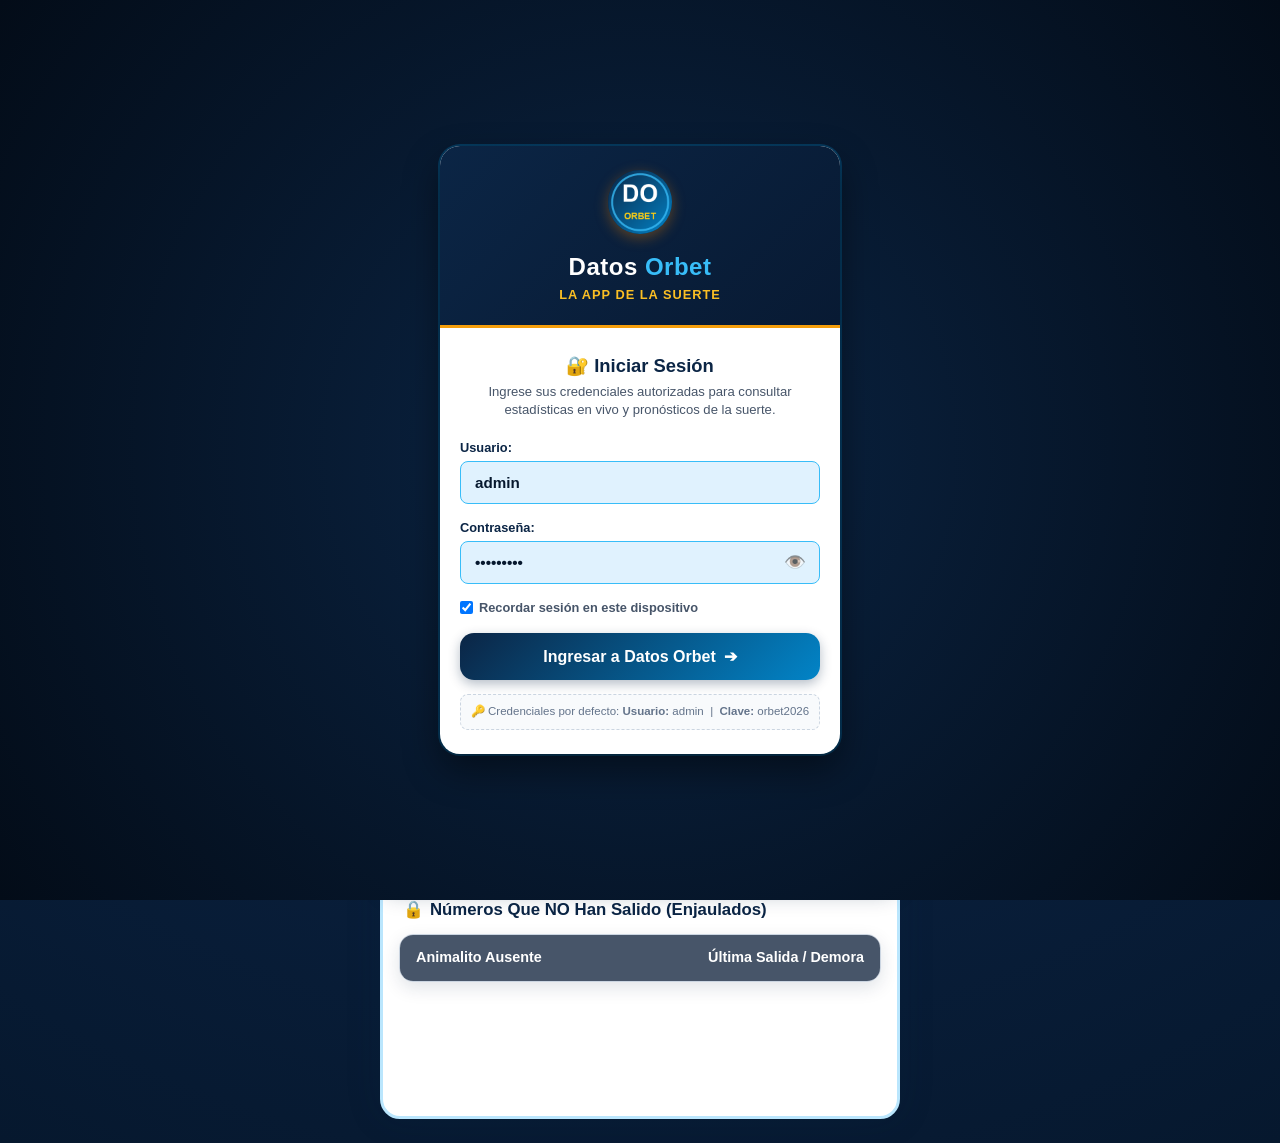
==== index.html @ 20fb506e "Add files via upload" ====
<!DOCTYPE html>
<html lang="es">
<head>
  <meta charset="UTF-8">
  <meta name="viewport" content="width=device-width, initial-scale=1.0, maximum-scale=1.0, user-scalable=no">
  <meta name="theme-color" content="#0B2545">
  <meta name="description" content="Datos Orbet - La app de la suerte. Resultados y estadísticas oficiales de las 14 loterías de animalitos, números calientes por salir y triángulos de la suerte.">
  <title>Datos Orbet - La App de la Suerte</title>
  
  <link rel="manifest" href="manifest.json">
  <link rel="icon" type="image/png" href="icons/favicon.png">
  <link rel="apple-touch-icon" href="icons/icon-192.png">
  
  <link rel="stylesheet" href="css/styles.css">
  <link rel="stylesheet" href="css/responsive.css">
</head>
<body>

  <!-- ==========================================================
       PANTALLA DE ACCESO Y CREDENCIALES (LOGIN GATE)
       ========================================================== -->
  <div id="auth-overlay" class="auth-overlay">
    <div class="auth-card">
      <div class="auth-header">
        <img src="icons/icon-192.png" alt="Datos Orbet" class="auth-logo">
        <h2>Datos <span>Orbet</span></h2>
        <span class="auth-slogan">La app de la suerte</span>
      </div>
      
      <div class="auth-body">
        <h3 class="auth-title">🔐 Iniciar Sesión</h3>
        <p class="auth-desc">Ingrese sus credenciales autorizadas para consultar estadísticas en vivo y pronósticos de la suerte.</p>
        
        <form id="auth-form" onsubmit="handleAuthSubmit(event)">
          <div class="auth-field">
            <label for="auth-username">Usuario:</label>
            <input type="text" id="auth-username" class="auth-input" placeholder="Usuario" value="admin" required autocomplete="username" autocapitalize="none" autocorrect="off" spellcheck="false">
          </div>
          
          <div class="auth-field">
            <label for="auth-password">Contraseña:</label>
            <div class="password-input-wrapper">
              <input type="password" id="auth-password" class="auth-input" placeholder="Contraseña" value="orbet2026" required autocomplete="current-password" autocapitalize="none" autocorrect="off" spellcheck="false">
              <button type="button" id="toggle-pass-btn" class="toggle-pass-btn" onclick="AuthManager.togglePasswordVisibility()" title="Mostrar u ocultar contraseña">👁️</button>
            </div>
          </div>
          
          <div class="auth-options">
            <label class="remember-label">
              <input type="checkbox" id="auth-remember" checked> Recordar sesión en este dispositivo
            </label>
          </div>
          
          <div id="auth-error-msg" class="auth-error-msg" style="display: none;"></div>
          
          <button type="submit" id="auth-submit-btn" class="auth-submit-btn" onclick="handleAuthSubmit(event)">
            <span>Ingresar a Datos Orbet</span> ➔
          </button>
          
          <div class="auth-hint">
            <span>🔑 Credenciales por defecto:</span>
            <strong>Usuario:</strong> admin &nbsp;|&nbsp; <strong>Clave:</strong> orbet2026
          </div>
        </form>
      </div>
    </div>
  </div>

  <div class="app-container">
    
    <!-- CABECERA PRINCIPAL (AZUL REY CON AZUL CLARO) -->
    <header class="app-header">
      <div class="header-top">
        <div class="brand-wrapper">
          <img src="icons/icon-192.png" alt="Datos Orbet" class="brand-logo">
          <div class="brand-text">
            <h1>Datos <span>Orbet</span></h1>
            <span class="brand-slogan">La app de la suerte</span>
          </div>
        </div>

        <div class="header-actions">
          <!-- Selector de tamaño de letra para personas mayores -->
          <div class="font-size-ctrl" title="Ajustar tamaño de letra">
            <button class="font-btn active" id="btn-font-normal" onclick="setAppFontSize('normal')">A</button>
            <button class="font-btn" id="btn-font-large" onclick="setAppFontSize('large')">A+</button>
            <button class="font-btn" id="btn-font-xlarge" onclick="setAppFontSize('xlarge')">A++</button>
          </div>
          
          <button class="icon-btn-header" onclick="openSettingsModal()" title="Configuración de pagos y datos">
            ⚙️
          </button>
          <button class="icon-btn-header" onclick="AuthManager.logout()" title="Cerrar Sesión">
            🚪
          </button>
        </div>
      </div>

      <!-- Barra de Estado en Vivo -->
      <div class="live-bar">
        <div class="live-indicator">
          <span class="pulse-dot"></span>
          <span id="live-status-text">14 Loterías de Animalitos Activas</span>
        </div>
        <button class="sync-now-btn" id="btn-live-sync" onclick="handleLiveSync()">
          🔄 Actualizar
        </button>
      </div>
    </header>

    <!-- CONTENIDO PRINCIPAL DINÁMICO -->
    <main class="main-content">
      
      <!-- Indicador visual de Pull-to-Refresh para móviles -->
      <div id="pull-refresh-indicator" class="pull-refresh-indicator">
        <div class="pull-refresh-content">
          <span class="pull-spinner">🔄</span>
          <span class="pull-text">Desliza hacia abajo para actualizar en vivo</span>
        </div>
      </div>
      
      <!-- ==========================================================
           VISTA 1: RESULTADOS Y ESTADÍSTICAS POR LOTERÍA
           ========================================================== -->
      <section id="view-lotteries" class="view-section active">
        
        <!-- Tarjeta Selector Desplegable de Lotería -->
        <div class="lottery-selector-card">
          <label for="lottery-select">Lotería en Análisis:</label>
          <div class="select-wrapper">
            <select id="lottery-select" class="custom-select" onchange="onLotteryChange(event)">
              <!-- Se puebla con las 14 loterías de LOTERIAS_CONFIG -->
            </select>
            <span class="select-arrow">▼</span>
          </div>
          <div class="lottery-badge-info" id="lottery-info-line">
            <span id="lottery-country-desc">🐾 Guácharo Activo</span>
            <span id="lottery-schedule-count">9 Sorteos Diarios</span>
          </div>
        </div>

        <!-- Indicador de Carga (Loading Spinner) de Estadísticas -->
        <div id="stats-loading-box" class="stats-loading-box" style="display: none;">
          <div class="spinner-ring"></div>
          <p class="loading-text">Sincronizando en tiempo real con <strong id="loading-lottery-name">la web oficial</strong>...</p>
        </div>

        <!-- Mensaje de Error si falla la petición -->
        <div id="stats-error-box" class="stats-error-box" style="display: none;">
          <span class="error-icon">⚠️</span>
          <p class="error-text">No se pudieron sincronizar las estadísticas en tiempo real desde la web oficial. Intenta de nuevo.</p>
          <button class="retry-btn" onclick="retryFetchCurrentLottery()">🔄 Reintentar</button>
        </div>

        <!-- Contenido Dinámico de Estadísticas (se oculta durante la carga) -->
        <div id="lottery-stats-content">
          
          <!-- Botón Destacado: Números Calientes (Por Salir / Enjaulados) -->
          <button class="hot-numbers-banner-btn" onclick="goToHotNumbersView()">
            <div class="hot-btn-content">
              <span class="hot-flame-icon">🔥</span>
              <div class="hot-btn-text">
                <span class="title">NÚMEROS CALIENTES / ENJAULADOS</span>
                <span class="subtitle">Animalitos atrasados que no han salido o salen muy poco</span>
              </div>
            </div>
            <span style="font-size: 1.3rem;">➔</span>
          </button>

          <!-- Filtros Temporales (Día, 2 Días, Semana, Mes, Año, Personalizado) -->
          <div class="time-filter-section">
            <div class="filter-title">
              <span>📅</span> Período de Consulta:
            </div>
            <div class="pill-group">
              <button class="filter-pill active" data-period="1_day" onclick="setTimeFilter('1_day', this)">Hoy (1 Día)</button>
              <button class="filter-pill" data-period="2_days" onclick="setTimeFilter('2_days', this)">2 Días</button>
              <button class="filter-pill" data-period="week" onclick="setTimeFilter('week', this)">Esta Semana</button>
              <button class="filter-pill" data-period="month" onclick="setTimeFilter('month', this)">Este Mes</button>
              <button class="filter-pill" data-period="year" onclick="setTimeFilter('year', this)">Este Año</button>
              <button class="filter-pill" data-period="custom_days" onclick="setTimeFilter('custom_days', this)">Días Personalizados</button>
              <button class="filter-pill" data-period="custom_range" onclick="setTimeFilter('custom_range', this)">Por Rango</button>
            </div>

            <!-- Caja de Días Personalizados -->
            <div id="custom-days-box" class="custom-range-box">
              <label style="font-size: 0.85rem; font-weight: 700; color: var(--color-azul-rey);">Cantidad de días a consultar:</label>
              <div style="display: flex; gap: 8px; margin-top: 6px;">
                <input type="number" id="input-custom-days" class="date-input" value="3" min="1" max="180" style="width: 100px;">
                <button class="apply-range-btn" onclick="applyCustomDays()" style="margin-top: 0; flex: 1;">Consultar Días</button>
              </div>
            </div>

            <!-- Caja de Rango de Fechas Personalizado -->
            <div id="custom-range-box" class="custom-range-box">
              <div class="range-inputs">
                <div class="range-field">
                  <label for="date-start">Fecha Desde:</label>
                  <input type="date" id="date-start" class="date-input">
                </div>
                <div class="range-field">
                  <label for="date-end">Fecha Hasta:</label>
                  <input type="date" id="date-end" class="date-input">
                </div>
                <button class="apply-range-btn" onclick="applyCustomDateRange()">Aplicar Rango</button>
              </div>
            </div>
          </div>

          <!-- Resumen de Métricas (KPIs de la Lotería) -->
          <div class="kpi-grid">
            <div class="kpi-card kpi-drawn">
              <span class="kpi-label">Han Salido</span>
              <div class="kpi-value" id="kpi-drawn-count">0</div>
              <div class="kpi-sub" id="kpi-drawn-sub">Animalitos distintos</div>
            </div>
            <div class="kpi-card kpi-repeated">
              <span class="kpi-label">Se Repiten</span>
              <div class="kpi-value" id="kpi-repeated-count">0</div>
              <div class="kpi-sub">Salieron 2+ veces</div>
            </div>
            <div class="kpi-card kpi-not-drawn">
              <span class="kpi-label">NO Han Salido</span>
              <div class="kpi-value" id="kpi-not-drawn-count">0</div>
              <div class="kpi-sub">Ausentes / Enjaulados</div>
            </div>
            <div class="kpi-card kpi-hot">
              <span class="kpi-label">Calientes (Por Salir)</span>
              <div class="kpi-value" id="kpi-hot-count">20</div>
              <div class="kpi-sub">Con alta demora</div>
            </div>
          </div>

          <!-- Lista de Sorteos Registrados en el Período -->
          <div class="section-heading">
            <h2><span>🎯</span> Sorteos en el Período (<span id="total-draws-label">0</span>)</h2>
          </div>
          <div class="draws-list-grid" id="draws-container"></div>

          <!-- Tabla de Frecuencias y Salidas -->
          <div class="section-heading">
            <h2><span>📋</span> Números que Han Salido</h2>
          </div>
          <div class="stats-table-box">
            <div class="stats-table-header">
              <span>Número / Animal</span>
              <span>Aciertos en Período</span>
            </div>
            <div id="stats-drawn-container"></div>
          </div>

          <!-- Tabla de Números Que NO Han Salido (Ausentes) -->
          <div class="section-heading">
            <h2><span>🔒</span> Números Que NO Han Salido (Enjaulados)</h2>
          </div>
          <div class="stats-table-box">
            <div class="stats-table-header" style="background-color: #475569;">
              <span>Animalito Ausente</span>
              <span>Última Salida / Demora</span>
            </div>
            <div id="stats-not-drawn-container"></div>
          </div>

        </div>

      </section>

      <!-- ==========================================================
           VISTA 2: NÚMEROS CALIENTES / ENJAULADOS
           ========================================================== -->
      <section id="view-hot-numbers" class="view-section">
        
        <div class="payments-header-card" style="border-left-color: #ef4444; background: linear-gradient(135deg, #1e293b 0%, #0f172a 100%);">
          <h2 style="color: #f87171; display: flex; align-items: center; gap: 8px;">
            <span>🔥</span> Lotería en Análisis: Números Calientes
          </h2>
          <p style="font-size: 0.85rem; color: #cbd5e1; margin-top: 4px;">
            Identifica los animalitos que <strong>no han salido o salen muy poco</strong> (animalitos enjaulados), ordenados estrictamente por mayor tiempo de retraso.
          </p>
        </div>

        <div class="lottery-selector-card" style="margin-bottom: 14px;">
          <label for="hot-lottery-select">Seleccionar Lotería en Análisis:</label>
          <div class="select-wrapper">
            <select id="hot-lottery-select" class="custom-select" onchange="onHotLotteryChange(event)">
              <!-- Opciones de 14 loterías -->
            </select>
            <span class="select-arrow">▼</span>
          </div>
        </div>

        <!-- Indicador de Carga para Números Calientes -->
        <div id="hot-loading-box" class="stats-loading-box" style="display: none;">
          <div class="spinner-ring"></div>
          <p class="loading-text">Sincronizando números calientes en tiempo real con <strong id="hot-loading-lottery-name">la web oficial</strong>...</p>
        </div>

        <!-- Mensaje de Error en Calientes -->
        <div id="hot-error-box" class="stats-error-box" style="display: none;">
          <span class="error-icon">⚠️</span>
          <p class="error-text">No se pudieron sincronizar las estadísticas en tiempo real desde la web oficial. Intenta de nuevo.</p>
          <button class="retry-btn" onclick="retryFetchCurrentLottery()">🔄 Reintentar</button>
        </div>

        <div id="hot-numbers-content">
          <div class="section-heading">
            <h2><span>🎯</span> Top Animalitos con Mayor Retraso (Inminentes)</h2>
          </div>

          <div class="stats-table-box">
            <div class="stats-table-header" style="background-color: #991b1b;">
              <span>Animalito / Demora</span>
              <span>Nivel de Calor</span>
            </div>
            <div id="hot-numbers-list-container">
              <!-- Números calientes ordenados de mayor a menor -->
            </div>
          </div>

          <button class="btn-generate-pyramid" style="background: linear-gradient(135deg, #1e3a8a 0%, #0284c7 100%);" onclick="toggleFrequentNumbers()">
            📊 Ver También los Más Frecuentes
          </button>

          <div id="frequent-numbers-box" style="display: none; margin-top: 14px;">
            <div class="stats-table-box">
              <div class="stats-table-header" style="background-color: #1e40af;">
                <span>Animalito Frecuente</span>
                <span>Total Salidas</span>
              </div>
              <div id="frequent-numbers-list-container"></div>
            </div>
          </div>
        </div>

      </section>

      <!-- ==========================================================
           VISTA 3: PRONÓSTICOS Y JUEGO ACTIVO (DATOS ALTERNATIVOS)
           ========================================================== -->
      <section id="view-juego-activo" class="view-section">
        
        <div class="payments-header-card" style="border-left-color: var(--color-oro-brillo); background: linear-gradient(135deg, #0f172a 0%, #1e3a8a 100%);">
          <h2 style="color: var(--color-oro-brillo); display: flex; align-items: center; gap: 8px;">
            <span>🎯</span> Pronósticos VIP y Datos de la Suerte
          </h2>
          <p style="font-size: 0.85rem; color: #e2e8f0; margin-top: 4px;">
            Juegos de datos alternativos inspirados en <strong>Juego Activo</strong>: Datos Fijos, La Morocha, El Bombazo, Serie Caliente y La Estrella de la Fortuna.
          </p>
        </div>

        <div class="lottery-selector-card" style="margin-bottom: 14px;">
          <label for="ja-lottery-select">Lotería para Pronóstico:</label>
          <div class="select-wrapper">
            <select id="ja-lottery-select" class="custom-select" onchange="onJALotteryChange(event)">
              <!-- Sincronizado con LOTERIAS_CONFIG -->
            </select>
            <span class="select-arrow">▼</span>
          </div>
        </div>

        <!-- Panel de Pronósticos de Juego Activo -->
        <div id="juego-activo-container">
          <!-- Se renderiza con JuegoActivoEngine -->
        </div>

        <!-- Botón para compartir jugada VIP por WhatsApp -->
        <button class="btn-generate-pyramid" style="background: linear-gradient(135deg, #059669 0%, #10b981 100%); margin-top: 14px;" onclick="sharePronosticoWhatsApp()">
          <span>📲</span> Compartir Pronóstico por WhatsApp
        </button>

      </section>

      <!-- ==========================================================
           VISTA 4: TRIÁNGULOS NUMEROLÓGICOS Y PIRÁMIDES
           ========================================================== -->
      <section id="view-pyramids" class="view-section">
        
        <div class="payments-header-card" style="border-left-color: var(--color-oro-suerte);">
          <h2 style="color: var(--color-oro-brillo);">🔺 Triángulos y Pirámides de la Suerte</h2>
          <p style="font-size: 0.85rem; color: #e2e8f0; margin-top: 4px;">
            Genera triángulos numerológicos piso a piso mediante la suma de fechas, y extrae los terminales, triples y jugadas clave de la suerte.
          </p>
        </div>

        <div class="pyramid-controls-card">
          <label style="display: block; font-size: 0.85rem; font-weight: 700; color: var(--color-azul-rey); margin-bottom: 8px;">
            Seleccione el tipo de cálculo:
          </label>
          <div class="pyramid-mode-grid">
            <button class="pyramid-mode-btn active" data-mode="dia_actual" onclick="setPyramidMode('dia_actual', this)">
              <span class="icon">📅</span>
              <span>Fecha de Hoy (Día)</span>
            </button>
            <button class="pyramid-mode-btn" data-mode="nacimiento" onclick="setPyramidMode('nacimiento', this)">
              <span class="icon">🎂</span>
              <span>Fecha Nacimiento</span>
            </button>
            <button class="pyramid-mode-btn" data-mode="fecha_corta" onclick="setPyramidMode('fecha_corta', this)">
              <span class="icon">⚡</span>
              <span>Fecha Corta (DD/MM)</span>
            </button>
            <button class="pyramid-mode-btn" data-mode="fecha_larga" onclick="setPyramidMode('fecha_larga', this)">
              <span class="icon">📜</span>
              <span>Fecha Larga (Completa)</span>
            </button>
          </div>

          <div id="birthdate-box" class="birthdate-input-group">
            <label for="input-birthdate" style="display: block; font-size: 0.85rem; font-weight: 700; color: var(--color-azul-rey); margin-bottom: 4px;">
              Ingrese su Fecha de Nacimiento:
            </label>
            <input type="date" id="input-birthdate" class="date-input" value="1992-06-15">
          </div>

          <button class="btn-generate-pyramid" onclick="generatePyramidAction()">
            <span>🔮</span> Generar Triángulo de la Suerte
          </button>
        </div>

        <div class="pyramid-display-card" id="pyramid-card">
          <div class="pyramid-title-box">
            <h3 id="pyramid-title">Triángulo de la Suerte</h3>
            <p id="pyramid-desc">Base de cálculo generada con fecha del día</p>
          </div>

          <div class="pyramid-visual-container" id="pyramid-bricks-wrapper"></div>

          <div class="section-heading" style="justify-content: center; margin-top: 16px;">
            <h4 style="color: var(--color-blanco); font-size: 0.95rem; font-weight: 800;">
              ✨ Datos de la Suerte Extraídos ✨
            </h4>
          </div>

          <div class="predictions-grid">
            <div class="pred-box">
              <span class="pred-label">Cúspide / Clave</span>
              <div class="pred-value" id="pred-peak">7</div>
            </div>
            <div class="pred-box">
              <span class="pred-label">Terminales Calientes (2 Cifras)</span>
              <div class="pred-value" id="pred-terminales">27 - 74</div>
            </div>
            <div class="pred-box">
              <span class="pred-label">Triples de la Suerte (3 Cifras)</span>
              <div class="pred-value" id="pred-triples">572 - 748</div>
            </div>
            <div class="pred-box">
              <span class="pred-label">Cuatro Cifras (Super Jugada)</span>
              <div class="pred-value" id="pred-cuatro">3782</div>
            </div>
            <div class="pred-box">
              <span class="pred-label">Animalito de la Suerte</span>
              <div class="pred-value" id="pred-animalito">07 - Perico</div>
            </div>
            <div class="pred-box">
              <span class="pred-label">Signo Zodiacal Clave</span>
              <div class="pred-value" id="pred-signo">Aries</div>
            </div>
          </div>
        </div>

        <button class="btn-generate-pyramid" style="background: linear-gradient(135deg, #0f172a 0%, #1e3a8a 100%); margin-bottom: 20px;" onclick="generateInstantLuckyNumbers()">
          <span>🎲</span> Generar Jugada Aleatoria Rápida
        </button>

      </section>

      <!-- ==========================================================
           VISTA 5: IMPORTADOR OFICIAL Y SINCRONIZACIÓN
           ========================================================== -->
      <!-- ==========================================================
           VISTA 5: JUEGA Y COBRA SEGURO (SELLADO DE JUGADAS VIP)
           ========================================================== -->
      <section id="view-play-safe" class="view-section">
        
        <!-- Cabecera de Sellado Seguro -->
        <div class="play-safe-header-card">
          <div class="play-safe-header-content">
            <span class="play-safe-badge">🛡️ Sellado 100% Oficial y Seguro</span>
            <h2>🎲 Juega y Cobra Seguro</h2>
            <p>
              Arma tu ticket, selecciona tus animalitos y asegura tus jugadas. Cancela por Pago Móvil y envíalo directamente con tu capture por WhatsApp.
            </p>
          </div>
        </div>

        <!-- PASO 1: OPERADORA Y HORARIOS -->
        <div class="play-step-card">
          <div class="play-step-header">
            <span class="step-badge">Paso 1</span>
            <h4>🎰 Selecciona la Operadora y Horario(s)</h4>
          </div>

          <div class="play-field-group">
            <label class="play-field-label">Operadora de Animalitos:</label>
            <select id="play-lottery-select" class="custom-select play-select" onchange="PlaySafeEngine.onLotteryChange(this.value)">
              <!-- Opciones dinámicas de LOTERIAS_CONFIG -->
            </select>
          </div>

          <div class="play-field-group" style="margin-top: 12px;">
            <label class="play-field-label">
              ⏰ Horario(s) de Sorteo a Jugar:
              <span class="play-hint-text">(Puedes marcar más de uno)</span>
            </label>
            <div id="play-schedules-container" class="schedules-pills-grid">
              <!-- Botones dinámicos de horarios -->
            </div>
          </div>
        </div>

        <!-- PASO 2: NÚMEROS Y ANIMALITOS -->
        <div class="play-step-card">
          <div class="play-step-header">
            <span class="step-badge">Paso 2</span>
            <h4>🐾 Elige tus Números / Animalitos</h4>
            <span class="numbers-count-pill" id="play-numbers-count">2 números</span>
          </div>

          <div class="play-number-input-row">
            <input type="text" id="play-number-input" class="date-input play-input-search" 
              placeholder="Escribe número o animalito (ej: 0 Delfín, 00 Ballena, 34 Venado)" 
              onkeydown="if(event.key==='Enter'){ event.preventDefault(); PlaySafeEngine.addFromSearchInput(); }">
            <button type="button" class="btn-add-num" onclick="PlaySafeEngine.addFromSearchInput()">
              ➕ Agregar
            </button>
            <button type="button" class="btn-browse-nums" onclick="PlaySafeEngine.openAnimalitosGridModal()" title="Ver lista completa de animalitos">
              📋 Catálogo
            </button>
          </div>

          <!-- Chips de números agregados -->
          <div class="selected-chips-wrapper">
            <label class="play-field-label">Animalitos en tu Jugada:</label>
            <div id="play-selected-chips" class="selected-chips-container">
              <!-- Renderizado dinámico desde PlaySafeEngine -->
            </div>
          </div>
        </div>

        <!-- PASO 3: MONTO POR NÚMERO Y TOTAL CALCULADO -->
        <div class="play-step-card">
          <div class="play-step-header">
            <span class="step-badge">Paso 3</span>
            <h4>💰 Monto por Número y Total a Pagar</h4>
          </div>

          <div class="amount-control-row">
            <div style="flex: 1;">
              <label class="play-field-label">
                Monto por cada número (Bs):
                <span class="play-hint-text" style="color: #0284c7; font-weight: 700;">(Mínimo 50 Bs)</span>
              </label>
              <div class="amount-input-box">
                <input type="number" id="play-amount-input" class="date-input play-amount-field" value="50" min="50" step="1"
                  oninput="PlaySafeEngine.setAmount(this.value)"
                  onblur="PlaySafeEngine.validateMinAmount(this)">
                <span class="amount-suffix">Bs</span>
              </div>
            </div>
            <div class="amount-quick-pills">
              <span style="font-size: 0.72rem; color: #64748b; font-weight: 700;">Rápidos:</span>
              <button type="button" class="btn-amount-pill active" data-amount="50" onclick="PlaySafeEngine.setAmount(50)">50 Bs</button>
              <button type="button" class="btn-amount-pill" data-amount="100" onclick="PlaySafeEngine.setAmount(100)">100 Bs</button>
              <button type="button" class="btn-amount-pill" data-amount="200" onclick="PlaySafeEngine.setAmount(200)">200 Bs</button>
              <button type="button" class="btn-amount-pill" data-amount="500" onclick="PlaySafeEngine.setAmount(500)">500 Bs</button>
              <button type="button" class="btn-amount-pill" data-amount="1000" onclick="PlaySafeEngine.setAmount(1000)">1000 Bs</button>
            </div>
          </div>

          <!-- BANNER DESTACADO DEL TOTAL -->
          <div class="play-total-banner">
            <div class="play-total-title">MONTO TOTAL A CANCELAR:</div>
            <div class="play-total-amount" id="play-total-bs">100,00 Bs</div>
            <div class="play-breakdown" id="play-breakdown-text">2 números × 1 horario × 50,00 Bs = 100,00 Bs</div>
          </div>
        </div>

        <!-- PASO 4: DATOS DE PAGO MÓVIL OFICIALES -->
        <div class="play-step-card">
          <div class="play-step-header">
            <span class="step-badge">Paso 4</span>
            <h4>📲 Datos para realizar tu Pago Móvil</h4>
          </div>
          <p style="font-size: 0.78rem; color: var(--color-gris-texto); margin-bottom: 10px;">
            Realiza el Pago Móvil por el monto total exacto. Pulsa cualquier dato para copiarlo al instante:
          </p>

          <div class="pm-details-box">
            <div class="pm-row" onclick="PaymentsAndWhatsApp.copyText(document.getElementById('pm-card-bank').textContent, 'Banco Pago Móvil')">
              <span class="pm-lbl">🏦 Banco:</span>
              <strong class="pm-val" id="pm-card-bank">Banco de Venezuela (0102)</strong>
              <button type="button" class="btn-pm-copy">📋</button>
            </div>
            <div class="pm-row" onclick="PaymentsAndWhatsApp.copyText(document.getElementById('pm-card-phone').textContent, 'Teléfono Pago Móvil')">
              <span class="pm-lbl">📱 Teléfono:</span>
              <strong class="pm-val" id="pm-card-phone">0412-1234567</strong>
              <button type="button" class="btn-pm-copy">📋</button>
            </div>
            <div class="pm-row" onclick="PaymentsAndWhatsApp.copyText(document.getElementById('pm-card-ci').textContent, 'Cédula Pago Móvil')">
              <span class="pm-lbl">🪪 Cédula / RIF:</span>
              <strong class="pm-val" id="pm-card-ci">V-20.123.456</strong>
              <button type="button" class="btn-pm-copy">📋</button>
            </div>
            <div class="pm-row" onclick="PaymentsAndWhatsApp.copyText(document.getElementById('pm-copy-amount').textContent.replace(' Bs',''), 'Monto Total')">
              <span class="pm-lbl">💵 Monto Exacto:</span>
              <strong class="pm-val" style="color: #059669; font-weight: 900;" id="pm-copy-amount">100.00 Bs</strong>
              <button type="button" class="btn-pm-copy">📋</button>
            </div>
          </div>
        </div>

        <!-- PASO 5: REFERENCIA Y ENVÍO POR WHATSAPP CON CAPTURE -->
        <div class="play-step-card" style="border: 2px solid #10b981; background: #f0fdf4;">
          <div class="play-step-header">
            <span class="step-badge" style="background:#10b981; color:#fff;">Paso 5</span>
            <h4 style="color: #065f46;">🧾 Ingresa la Referencia y Sella tu Jugada</h4>
          </div>

          <div class="play-field-group">
            <label class="play-field-label" style="color: #065f46;">Número de Referencia del Pago Móvil:</label>
            <input type="text" id="play-reference-input" class="date-input play-input-ref" 
              placeholder="Ej: 123456 (últimos dígitos del recibo)"
              autocomplete="off" autocorrect="off">
          </div>

          <div class="play-capture-alert">
            📸 <strong>¡MUY IMPORTANTE!</strong> Al presionar el botón abajo, se abrirá WhatsApp con el ticket de tu jugada. <strong>Recuerda adjuntar la captura de pantalla (capture)</strong> de tu Pago Móvil en el chat para validar la jugada inmediatamente.
          </div>

          <button type="button" class="btn-submit-play-wa" onclick="PlaySafeEngine.submitPlaySafeTicket()">
            <span class="wa-send-icon">📲</span>
            <span>Enviar Ticket y Capture por WhatsApp</span>
          </button>
        </div>

        <!-- HISTORIAL DE MIS JUGADAS RECIENTES -->
        <div class="play-step-card" style="margin-top: 14px;">
          <div class="play-step-header">
            <h4>📋 Mis Jugadas Recientes en este Dispositivo</h4>
          </div>
          <div id="play-tickets-history" class="tickets-history-container">
            <!-- Renderizado dinámico desde PlaySafeEngine -->
          </div>
        </div>

      </section>

      <!-- ==========================================================
           VISTA 6: PAGOS Y SUSCRIPCIÓN VIP (WHATSAPP)
           ========================================================== -->
      <section id="view-payments" class="view-section">
        
        <div class="payments-header-card">
          <h2>💎 Datos Orbet VIP - Suscripción de Suerte</h2>
          <p style="font-size: 0.85rem; color: #e2e8f0; margin-top: 4px;">
            Adquiere los datos más calientes, jugadas VIP personalizadas y orientación directa por WhatsApp.
          </p>
        </div>

        <!-- Botón Directo WhatsApp VIP -->
        <button class="wa-action-btn" onclick="PaymentsAndWhatsApp.openWhatsApp()">
          <span style="font-size: 1.6rem;">💬</span>
          <div style="text-align: left;">
            <div style="font-size: 1rem; font-weight: 800;">Adquirir Datos VIP por WhatsApp</div>
            <div style="font-size: 0.8rem; opacity: 0.9;">Atención personalizada e inmediata</div>
          </div>
        </button>

        <div class="section-heading">
          <h2><span>🏦</span> Cuentas Autorizadas para Pagos</h2>
        </div>

        <div class="pay-methods-list">
          
          <!-- Pago Móvil Venezuela -->
          <div class="pay-card">
            <div class="pay-card-header">
              <span class="pay-icon">📱</span>
              <span class="pay-title">Pago Móvil Venezuela</span>
            </div>
            <div class="pay-row">
              <span class="pay-label">Banco:</span>
              <span class="pay-val" id="pay-pm-bank">Banco de Venezuela (0102)</span>
            </div>
            <div class="pay-row">
              <span class="pay-label">Teléfono:</span>
              <span class="pay-val copy-highlight" id="pay-pm-phone" onclick="PaymentsAndWhatsApp.copyText('04121234567', 'Teléfono')">0412-1234567 📋</span>
            </div>
            <div class="pay-row">
              <span class="pay-label">Cédula:</span>
              <span class="pay-val copy-highlight" id="pay-pm-ci" onclick="PaymentsAndWhatsApp.copyText('20123456', 'Cédula')">V-20.123.456 📋</span>
            </div>
          </div>

          <!-- Transferencia Bolívares -->
          <div class="pay-card">
            <div class="pay-card-header">
              <span class="pay-icon">🏛️</span>
              <span class="pay-title">Transferencia en Bolívares</span>
            </div>
            <div class="pay-row">
              <span class="pay-label">Cuenta:</span>
              <span class="pay-val copy-highlight" id="pay-ve-account" onclick="PaymentsAndWhatsApp.copyText('01340000000000000000', 'Cuenta Banesco')">0134-0000-00-0000000000 📋</span>
            </div>
          </div>

          <!-- Bancolombia / Nequi -->
          <div class="pay-card">
            <div class="pay-card-header">
              <span class="pay-icon">🇨🇴</span>
              <span class="pay-title">Bancolombia y Nequi</span>
            </div>
            <div class="pay-row">
              <span class="pay-label">Cuenta Ahorros:</span>
              <span class="pay-val copy-highlight" id="pay-co-account" onclick="PaymentsAndWhatsApp.copyText('12345678900', 'Cuenta Bancolombia')">123-456789-00 📋</span>
            </div>
            <div class="pay-row">
              <span class="pay-label">Nequi:</span>
              <span class="pay-val copy-highlight" id="pay-co-nequi" onclick="PaymentsAndWhatsApp.copyText('3123456789', 'Nequi')">312-3456789 📋</span>
            </div>
          </div>

          <!-- Zelle USA -->
          <div class="pay-card">
            <div class="pay-card-header">
              <span class="pay-icon">🇺🇸</span>
              <span class="pay-title">Zelle (Dólares)</span>
            </div>
            <div class="pay-row">
              <span class="pay-label">Correo Zelle:</span>
              <span class="pay-val copy-highlight" id="pay-us-zelle" onclick="PaymentsAndWhatsApp.copyText('pagos.datosorbet@gmail.com', 'Correo Zelle')">pagos.datosorbet@gmail.com 📋</span>
            </div>
          </div>

          <!-- Binance Cripto -->
          <div class="pay-card">
            <div class="pay-card-header">
              <span class="pay-icon">🪙</span>
              <span class="pay-title">Binance Pay / USDT</span>
            </div>
            <div class="pay-row">
              <span class="pay-label">Binance Pay ID:</span>
              <span class="pay-val copy-highlight" id="pay-binance-id" onclick="PaymentsAndWhatsApp.copyText('298371928', 'Binance ID')">298371928 📋</span>
            </div>
          </div>

        </div>

      </section>

    </main>

    <!-- NAVEGACIÓN INFERIOR (ESTILO ANDROID) -->
    <nav class="bottom-nav">
      <button class="nav-tab active" data-view="view-lotteries" onclick="switchView('view-lotteries', this)">
        <span class="tab-icon">📊</span>
        <span class="tab-label">Loterías</span>
      </button>
      <button class="nav-tab" data-view="view-hot-numbers" onclick="switchView('view-hot-numbers', this)">
        <span class="tab-icon">🔥</span>
        <span class="tab-label">Calientes</span>
      </button>
      <button class="nav-tab" data-view="view-juego-activo" onclick="switchView('view-juego-activo', this)">
        <span class="tab-icon">🎯</span>
        <span class="tab-label">Pronósticos</span>
      </button>
      <button class="nav-tab" data-view="view-pyramids" onclick="switchView('view-pyramids', this)">
        <span class="tab-icon">🔺</span>
        <span class="tab-label">Triángulos</span>
      </button>
      <button class="nav-tab" data-view="view-play-safe" onclick="switchView('view-play-safe', this)">
        <span class="tab-icon">🎲</span>
        <span class="tab-label">Juega y Cobra</span>
      </button>
      <button class="nav-tab" data-view="view-payments" onclick="switchView('view-payments', this)">
        <span class="tab-icon">💳</span>
        <span class="tab-label">Pagos / WA</span>
      </button>
    </nav>

    <!-- BOTÓN FLOTANTE DE WHATSAPP -->
    <button class="wa-floating-btn" onclick="PaymentsAndWhatsApp.openWhatsApp()" title="Chatear con Datos Orbet por WhatsApp">
      💬
    </button>

    <!-- MODAL DE CONFIGURACIÓN DE AJUSTES Y PAGOS -->
    <div id="settings-modal" class="modal-overlay">
      <div class="modal-card">
        <div class="modal-header">
          <h3>⚙️ Ajustes de Datos Orbet</h3>
          <button class="modal-close-btn" onclick="closeSettingsModal()">✕</button>
        </div>
        <div class="modal-body settings-modal-body">
          <p style="font-size: 0.85rem; color: var(--color-gris-texto); margin-bottom: 14px;">
            Gestione las cuentas de acceso VIP de sus clientes y personalice sus datos cambiarios oficiales:
          </p>

          <!-- SECCIÓN 1: USUARIOS Y CLAVES VIP -->
          <div class="settings-section-card">
            <div class="settings-section-header">
              <h4>👥 Control de Acceso: Usuarios y Claves VIP</h4>
              <span class="users-count-pill" id="users-count-badge">1 cuenta</span>
            </div>
            <p style="font-size: 0.78rem; color: var(--color-gris-texto); margin-bottom: 10px;">
              Cree accesos con claves independientes para cada cliente VIP. Podrá activar, suspender o eliminarlos cuando lo desee.
            </p>

            <!-- Formulario para agregar nuevo usuario -->
            <div class="new-user-form-box">
              <div style="display: grid; grid-template-columns: 1fr 1fr; gap: 8px; margin-bottom: 8px;">
                <div>
                  <label class="settings-field-label">Usuario:</label>
                  <input type="text" id="new-user-username" class="date-input" placeholder="ej: cliente01" autocapitalize="none" autocorrect="off">
                </div>
                <div>
                  <label class="settings-field-label">Contraseña:</label>
                  <input type="text" id="new-user-password" class="date-input" placeholder="ej: vip2026" autocapitalize="none" autocorrect="off">
                </div>
              </div>
              <div style="margin-bottom: 8px;">
                <label class="settings-field-label">Nombre del Cliente / Nota:</label>
                <input type="text" id="new-user-name" class="date-input" placeholder="ej: Carlos Pérez - Plan VIP">
              </div>
              <div style="margin-bottom: 10px;">
                <label class="settings-field-label">📅 Fecha de Vencimiento de Suscripción:</label>
                <div style="display: flex; gap: 6px; align-items: center;">
                  <input type="date" id="new-user-expires" class="date-input" style="flex: 1;">
                </div>
                <div class="expiry-quick-pills">
                  <span style="font-size: 0.72rem; color: #64748b; font-weight: 600;">Planes rápidos:</span>
                  <button type="button" class="btn-pill-quick" onclick="setNewUserExpiryDays(7)">+7 días</button>
                  <button type="button" class="btn-pill-quick" onclick="setNewUserExpiryDays(15)">+15 días</button>
                  <button type="button" class="btn-pill-quick active" onclick="setNewUserExpiryDays(30)">+30 días</button>
                  <button type="button" class="btn-pill-quick" onclick="setNewUserExpiryDays(365)">+1 año</button>
                </div>
              </div>
              <button type="button" class="btn-create-user" onclick="addNewUserAction()">
                ➕ Crear Usuario VIP
              </button>
            </div>

            <!-- Lista de usuarios activos -->
            <h5 style="font-size: 0.8rem; color: var(--color-azul-rey); margin: 12px 0 6px 0;">
              📋 Usuarios Registrados:
            </h5>
            <div id="users-list-container" class="users-list-container">
              <!-- Renderizado dinámico desde renderUsersListUI() -->
            </div>
          </div>

          <!-- SECCIÓN 2: DATOS CAMBIARIOS Y MÉTODOS DE PAGO -->
          <div class="settings-section-card" style="margin-top: 14px;">
            <div class="settings-section-header">
              <h4>📲 Datos Cambiarios y Métodos de Pago</h4>
            </div>
            <p style="font-size: 0.78rem; color: var(--color-gris-texto); margin-bottom: 10px;">
              Estos datos se reflejan automáticamente en la pestaña de pagos y en el botón flotante de WhatsApp:
            </p>

            <div style="display: flex; flex-direction: column; gap: 9px;">
              <div>
                <label class="settings-field-label">Teléfono WhatsApp (con código país):</label>
                <input type="text" id="cfg-wa-phone" class="date-input" placeholder="+584121234567">
              </div>
              <div style="display: grid; grid-template-columns: 1fr 1fr; gap: 8px;">
                <div>
                  <label class="settings-field-label">Pago Móvil (Teléfono y Cédula):</label>
                  <input type="text" id="cfg-pm-info" class="date-input" placeholder="0412-1234567 / V-20123456">
                </div>
                <div>
                  <label class="settings-field-label">Pago Móvil (Banco):</label>
                  <input type="text" id="cfg-pm-bank" class="date-input" placeholder="Banco de Venezuela (0102)">
                </div>
              </div>
              <div style="display: grid; grid-template-columns: 1fr 1fr; gap: 8px;">
                <div>
                  <label class="settings-field-label">Bancolombia (Cuenta Ahorros):</label>
                  <input type="text" id="cfg-bancolombia" class="date-input" placeholder="123-456789-00">
                </div>
                <div>
                  <label class="settings-field-label">Bancolombia (Nequi):</label>
                  <input type="text" id="cfg-nequi" class="date-input" placeholder="312-3456789">
                </div>
              </div>
              <div>
                <label class="settings-field-label">Zelle (Correo electrónico):</label>
                <input type="text" id="cfg-zelle" class="date-input" placeholder="pagos.datosorbet@gmail.com">
              </div>
              <div>
                <label class="settings-field-label">Binance (Pay ID):</label>
                <input type="text" id="cfg-binance" class="date-input" placeholder="298371928">
              </div>
            </div>

            <button type="button" class="apply-range-btn" style="margin-top: 14px; background: linear-gradient(135deg, #0284c7 0%, #0369a1 100%); font-weight: 700;" onclick="saveCustomSettings()">
              💾 Guardar Datos Cambiarios
            </button>
          </div>

          <div style="margin-top: 16px;">
            <button type="button" class="apply-range-btn" style="background: #ef4444;" onclick="AuthManager.logout()">
              🚪 Cerrar Sesión
            </button>
          </div>
        </div>
      </div>
    </div>

    <!-- MODAL DE GENERADOR ALEATORIO RÁPIDO -->
    <div id="random-modal" class="modal-overlay">
      <div class="modal-card">
        <div class="modal-header" style="background: linear-gradient(135deg, #1e3a8a 0%, #0284c7 100%);">
          <h3>🎲 Jugada Aleatoria de la Suerte</h3>
          <button class="modal-close-btn" onclick="closeRandomModal()">✕</button>
        </div>
        <div class="modal-body" style="text-align: center;">
          <p style="font-size: 0.9rem; color: var(--color-gris-texto); margin-bottom: 16px;">
            Combinaciones bendecidas para hoy:
          </p>
          
          <div style="display: flex; flex-direction: column; gap: 12px; margin-bottom: 18px;">
            <div class="pred-box" style="background: var(--color-azul-claro-fondo); border-color: var(--color-azul-claro);">
              <span class="pred-label" style="color: var(--color-azul-rey);">Terminal (2 Cifras)</span>
              <div class="pred-value" id="rand-dos" style="color: var(--color-azul-rey-oscuro); font-size: 1.8rem;">42</div>
            </div>
            <div class="pred-box" style="background: var(--color-azul-claro-fondo); border-color: var(--color-azul-claro);">
              <span class="pred-label" style="color: var(--color-azul-rey);">Triple (3 Cifras)</span>
              <div class="pred-value" id="rand-tres" style="color: var(--color-azul-rey-oscuro); font-size: 1.8rem;">742</div>
            </div>
            <div class="pred-box" style="background: var(--color-azul-claro-fondo); border-color: var(--color-azul-claro);">
              <span class="pred-label" style="color: var(--color-azul-rey);">Súper Jugada (4 Cifras)</span>
              <div class="pred-value" id="rand-cuatro" style="color: var(--color-azul-rey-oscuro); font-size: 1.8rem;">9742</div>
            </div>
            <div class="pred-box" style="background: var(--color-azul-claro-fondo); border-color: var(--color-azul-claro);">
              <span class="pred-label" style="color: var(--color-azul-rey);">Animalito y Signo</span>
              <div class="pred-value" id="rand-extra" style="color: var(--color-azul-rey-oscuro); font-size: 1.2rem;">24 Iguana - Leo</div>
            </div>
          </div>

          <button class="btn-generate-pyramid" onclick="generateInstantLuckyNumbers()">
            🔄 Generar Otra Combinación
          </button>
        </div>
      </div>
    </div>

    <!-- MODAL CATÁLOGO COMPLETO DE ANIMALITOS -->
    <div id="animalitos-grid-modal" class="modal-overlay">
      <div class="modal-card" style="max-width: 480px;">
        <div class="modal-header" style="background: linear-gradient(135deg, #1e3a8a 0%, #0284c7 100%);">
          <h3>🐾 Catálogo de Animalitos</h3>
          <button class="modal-close-btn" onclick="PlaySafeEngine.closeAnimalitosGridModal()">✕</button>
        </div>
        <div class="modal-body" style="padding: 14px;">
          <p style="font-size: 0.8rem; color: var(--color-gris-texto); margin-bottom: 12px;">
            Toca los animalitos que deseas agregar o quitar de tu ticket:
          </p>
          <div id="animalitos-modal-grid" class="animalitos-modal-grid">
            <!-- Animalitos en cuadrícula dinámica -->
          </div>
          <button type="button" class="btn-create-user" style="margin-top: 14px;" onclick="PlaySafeEngine.closeAnimalitosGridModal()">
            ✅ Listo, Volver a mi Ticket
          </button>
        </div>
      </div>
    </div>

  </div>

  <!-- Scripts de la Aplicación en Orden Jerárquico -->
  <script src="js/lotteriesConfig.js"></script>
  <script src="js/auth.js"></script>
  <script src="js/lotteries-data.js"></script>
  <script src="js/stats-engine.js"></script>
  <script src="js/pyramid-engine.js"></script>
  <script src="js/juegoActivoEngine.js"></script>
  <script src="js/importer.js"></script>
  <script src="js/payments-wa.js"></script>
  <script src="js/play-safe-engine.js"></script>
  <script src="js/app.js"></script>

</body>
</html>
---- css/styles.css ----
/* ==========================================================================
   DATOS ORBET, LA APP DE LA SUERTE - ESTILOS PRINCIPALES
   Paleta: Azul Rey (#0B2545 / #003893) con Azul Claro (#0284C7 / #38BDF8 / #E0F2FE)
   Diseño de Alta Accesibilidad para edades de 18 a 60 años
   ========================================================================== */

:root {
  /* Paleta de Colores Oficial */
  --color-azul-rey-oscuro: #06182e;
  --color-azul-rey: #0b2545;
  --color-azul-rey-medio: #134074;
  --color-azul-rey-vivo: #1d4ed8;
  
  --color-azul-claro-intenso: #0284c7;
  --color-azul-claro: #38bdf8;
  --color-azul-claro-suave: #bae6fd;
  --color-azul-claro-fondo: #e0f2fe;
  --color-azul-hielo: #f0f9ff;
  
  --color-oro-suerte: #f59e0b;
  --color-oro-brillo: #fbbf24;
  
  --color-whatsapp: #25d366;
  --color-whatsapp-hover: #1ebd5a;
  
  --color-blanco: #ffffff;
  --color-gris-fondo: #f1f5f9;
  --color-gris-borde: #cbd5e1;
  --color-gris-texto: #475569;
  --color-texto-oscuro: #0f172a;
  
  --color-caliente: #ef4444;
  --color-caliente-bg: #fee2e2;
  --color-frio: #0284c7;
  --color-frio-bg: #e0f2fe;
  
  /* Escala de Fuente Dinámica (Accesibilidad) */
  --font-scale: 1;
  --font-base: calc(16px * var(--font-scale));
  
  /* Radios y Sombras */
  --radius-sm: 8px;
  --radius-md: 14px;
  --radius-lg: 20px;
  --radius-full: 9999px;
  
  --sombra-suave: 0 4px 12px rgba(11, 37, 69, 0.08);
  --sombra-card: 0 6px 18px rgba(11, 37, 69, 0.12);
  --sombra-hover: 0 10px 24px rgba(11, 37, 69, 0.18);
  --sombra-azul-glow: 0 0 16px rgba(56, 189, 248, 0.45);
}

/* Modos de accesibilidad de texto */
body.font-large {
  --font-scale: 1.15;
}
body.font-xlarge {
  --font-scale: 1.30;
}

* {
  box-sizing: border-box;
  margin: 0;
  padding: 0;
  -webkit-tap-highlight-color: transparent;
}

body {
  font-family: -apple-system, BlinkMacSystemFont, 'Segoe UI', Roboto, Helvetica, Arial, sans-serif;
  font-size: var(--font-base);
  color: var(--color-texto-oscuro);
  background-color: var(--color-gris-fondo);
  line-height: 1.5;
  min-height: 100vh;
  display: flex;
  flex-direction: column;
  user-select: none;
}

.app-container {
  width: 100%;
  max-width: 520px;
  margin: 0 auto;
  background-color: var(--color-blanco);
  min-height: 100vh;
  display: flex;
  flex-direction: column;
  box-shadow: 0 0 35px rgba(11, 37, 69, 0.15);
  position: relative;
  padding-bottom: 90px;
}

/* ==========================================================================
   CABECERA PRINCIPAL
   ========================================================================== */
.app-header {
  background: linear-gradient(135deg, var(--color-azul-rey) 0%, var(--color-azul-rey-medio) 65%, var(--color-azul-claro-intenso) 100%);
  color: var(--color-blanco);
  padding: 16px 18px 12px 18px;
  position: sticky;
  top: 0;
  z-index: 100;
  box-shadow: 0 4px 16px rgba(11, 37, 69, 0.25);
  border-bottom: 3px solid var(--color-azul-claro);
}

.header-top {
  display: flex;
  align-items: center;
  justify-content: space-between;
  margin-bottom: 10px;
}

.brand-wrapper {
  display: flex;
  align-items: center;
  gap: 12px;
}

.brand-logo {
  width: 44px;
  height: 44px;
  border-radius: var(--radius-md);
  border: 2px solid var(--color-azul-claro);
  box-shadow: var(--sombra-azul-glow);
  object-fit: cover;
}

.brand-text h1 {
  font-size: calc(1.25rem * var(--font-scale));
  font-weight: 800;
  letter-spacing: 0.3px;
  line-height: 1.15;
  color: var(--color-blanco);
}

.brand-text h1 span {
  color: var(--color-oro-brillo);
}

.brand-slogan {
  font-size: calc(0.8rem * var(--font-scale));
  color: var(--color-azul-claro-suave);
  font-weight: 600;
  text-transform: uppercase;
  letter-spacing: 0.5px;
}

.header-actions {
  display: flex;
  align-items: center;
  gap: 8px;
}

.font-size-ctrl {
  display: flex;
  background: rgba(255, 255, 255, 0.15);
  border-radius: var(--radius-full);
  padding: 2px 4px;
  border: 1px solid rgba(255, 255, 255, 0.3);
}

.font-btn {
  background: none;
  border: none;
  color: var(--color-blanco);
  font-weight: bold;
  padding: 4px 8px;
  border-radius: var(--radius-full);
  font-size: 0.85rem;
  cursor: pointer;
  transition: all 0.2s;
}

.font-btn.active {
  background: var(--color-azul-claro);
  color: var(--color-azul-rey);
}

.icon-btn-header {
  background: rgba(255, 255, 255, 0.18);
  border: 1px solid rgba(255, 255, 255, 0.3);
  color: var(--color-blanco);
  width: 38px;
  height: 38px;
  border-radius: var(--radius-full);
  display: flex;
  align-items: center;
  justify-content: center;
  font-size: 1.2rem;
  cursor: pointer;
  transition: all 0.2s;
}

.icon-btn-header:active {
  transform: scale(0.92);
  background: var(--color-azul-claro);
  color: var(--color-azul-rey);
}

.live-bar {
  display: flex;
  align-items: center;
  justify-content: space-between;
  background: rgba(6, 24, 46, 0.55);
  backdrop-filter: blur(8px);
  border-radius: var(--radius-sm);
  padding: 6px 12px;
  font-size: calc(0.82rem * var(--font-scale));
}

.live-indicator {
  display: flex;
  align-items: center;
  gap: 6px;
  color: var(--color-azul-claro);
  font-weight: 700;
}

.pulse-dot {
  width: 9px;
  height: 9px;
  background-color: #10b981;
  border-radius: 50%;
  animation: pulse-glow 1.5s infinite;
}

@keyframes pulse-glow {
  0% { transform: scale(0.9); box-shadow: 0 0 0 0 rgba(16, 185, 129, 0.7); }
  70% { transform: scale(1.2); box-shadow: 0 0 0 8px rgba(16, 185, 129, 0); }
  100% { transform: scale(0.9); box-shadow: 0 0 0 0 rgba(16, 185, 129, 0); }
}

.sync-now-btn {
  background: var(--color-azul-claro);
  color: var(--color-azul-rey);
  border: none;
  font-weight: 700;
  font-size: calc(0.78rem * var(--font-scale));
  padding: 4px 10px;
  border-radius: var(--radius-full);
  cursor: pointer;
  display: flex;
  align-items: center;
  gap: 4px;
  transition: all 0.2s;
}

.sync-now-btn:active {
  transform: scale(0.95);
  background: var(--color-blanco);
}

/* ==========================================================================
   NAVEGACIÓN PRINCIPAL (PESTAÑAS INFERIORES)
   ========================================================================== */
.bottom-nav {
  position: fixed;
  bottom: 0;
  left: 50%;
  transform: translateX(-50%);
  width: 100%;
  max-width: 520px;
  background-color: var(--color-azul-rey);
  border-top: 3px solid var(--color-azul-claro);
  display: flex;
  justify-content: space-around;
  padding: 8px 6px 12px 6px;
  z-index: 150;
  box-shadow: 0 -4px 20px rgba(11, 37, 69, 0.25);
}

.nav-tab {
  flex: 1;
  display: flex;
  flex-direction: column;
  align-items: center;
  justify-content: center;
  background: none;
  border: none;
  color: var(--color-azul-claro-suave);
  cursor: pointer;
  padding: 4px 2px;
  border-radius: var(--radius-sm);
  transition: all 0.2s;
  min-height: 52px;
}

.nav-tab .tab-icon {
  font-size: 1.4rem;
  margin-bottom: 2px;
  transition: transform 0.2s;
}

.nav-tab .tab-label {
  font-size: calc(0.72rem * var(--font-scale));
  font-weight: 700;
  letter-spacing: 0.2px;
}

.nav-tab.active {
  color: var(--color-oro-brillo);
}

.nav-tab.active .tab-icon {
  transform: translateY(-2px);
  filter: drop-shadow(0 0 5px var(--color-oro-brillo));
}

.nav-tab.active .tab-label {
  color: var(--color-blanco);
}

/* ==========================================================================
   VISTAS Y SECCIONES
   ========================================================================== */
.main-content {
  flex: 1;
  padding: 16px 16px 24px 16px;
}

.view-section {
  display: none;
}

.view-section.active {
  display: block;
  animation: fadeIn 0.25s ease-out;
}

@keyframes fadeIn {
  from { opacity: 0; transform: translateY(6px); }
  to { opacity: 1; transform: translateY(0); }
}

/* ==========================================================================
   SELECTOR DE LOTERÍA (DROPDOWN DESTACADO)
   ========================================================================== */
.lottery-selector-card {
  background: linear-gradient(135deg, var(--color-azul-rey-oscuro) 0%, var(--color-azul-rey) 100%);
  border-radius: var(--radius-md);
  padding: 14px 16px;
  margin-bottom: 16px;
  border: 2px solid var(--color-azul-claro);
  box-shadow: var(--sombra-card);
  color: var(--color-blanco);
}

.lottery-selector-card label {
  display: block;
  font-size: calc(0.85rem * var(--font-scale));
  font-weight: 700;
  color: var(--color-azul-claro-suave);
  text-transform: uppercase;
  margin-bottom: 8px;
  letter-spacing: 0.5px;
}

.select-wrapper {
  position: relative;
  width: 100%;
}

.custom-select {
  width: 100%;
  appearance: none;
  background-color: var(--color-blanco);
  color: var(--color-azul-rey-oscuro);
  font-size: calc(1.05rem * var(--font-scale));
  font-weight: 800;
  padding: 14px 45px 14px 16px;
  border-radius: var(--radius-sm);
  border: 2px solid var(--color-azul-claro);
  box-shadow: 0 4px 10px rgba(0, 0, 0, 0.15);
  cursor: pointer;
  outline: none;
}

.custom-select optgroup {
  font-weight: 900;
  color: var(--color-azul-rey);
  background-color: var(--color-azul-hielo);
}

.custom-select option {
  font-weight: 600;
  color: var(--color-texto-oscuro);
  background-color: var(--color-blanco);
  padding: 8px;
}

.custom-select:focus {
  border-color: var(--color-oro-brillo);
  box-shadow: 0 0 0 3px rgba(251, 191, 36, 0.35);
}

.select-arrow {
  position: absolute;
  right: 14px;
  top: 50%;
  transform: translateY(-50%);
  font-size: 1.2rem;
  color: var(--color-azul-rey);
  pointer-events: none;
}

.lottery-badge-info {
  display: flex;
  align-items: center;
  justify-content: space-between;
  margin-top: 10px;
  font-size: calc(0.8rem * var(--font-scale));
  color: var(--color-azul-claro-fondo);
}

/* Botón de enlace oficial */
.official-web-btn {
  display: inline-flex;
  align-items: center;
  justify-content: center;
  gap: 6px;
  background: rgba(56, 189, 248, 0.2);
  color: var(--color-azul-claro-suave);
  border: 1px solid var(--color-azul-claro);
  padding: 8px 12px;
  border-radius: var(--radius-sm);
  font-size: calc(0.8rem * var(--font-scale));
  font-weight: 700;
  text-decoration: none;
  transition: all 0.2s;
  width: 100%;
}

.official-web-btn:hover, .official-web-btn:active {
  background: var(--color-azul-claro);
  color: var(--color-azul-rey-oscuro);
}

/* ==========================================================================
   BOTÓN DESTACADO: NÚMEROS CALIENTES / POR SALIR
   ========================================================================== */
.hot-numbers-banner-btn {
  width: 100%;
  background: linear-gradient(135deg, #b91c1c 0%, #dc2626 50%, #f97316 100%);
  color: var(--color-blanco);
  border: none;
  border-radius: var(--radius-md);
  padding: 14px 18px;
  font-size: calc(1.05rem * var(--font-scale));
  font-weight: 800;
  display: flex;
  align-items: center;
  justify-content: space-between;
  cursor: pointer;
  margin-bottom: 18px;
  box-shadow: 0 6px 18px rgba(220, 38, 38, 0.35);
  border: 2px solid #fca5a5;
  transition: all 0.2s;
  min-height: 56px;
}

.hot-numbers-banner-btn:active {
  transform: scale(0.98);
  box-shadow: 0 2px 8px rgba(220, 38, 38, 0.4);
}

.hot-btn-content {
  display: flex;
  align-items: center;
  gap: 12px;
  text-align: left;
}

.hot-flame-icon {
  font-size: 1.8rem;
  animation: flicker 1.8s infinite alternate;
}

@keyframes flicker {
  0% { transform: scale(1) rotate(-3deg); }
  100% { transform: scale(1.15) rotate(4deg); }
}

.hot-btn-text .title {
  display: block;
  line-height: 1.15;
}

.hot-btn-text .subtitle {
  font-size: calc(0.78rem * var(--font-scale));
  font-weight: 500;
  color: #fee2e2;
}

/* ==========================================================================
   FILTROS TEMPORALES
   ========================================================================== */
.time-filter-section {
  background-color: var(--color-blanco);
  border-radius: var(--radius-md);
  padding: 14px;
  margin-bottom: 16px;
  box-shadow: var(--sombra-suave);
  border: 1px solid var(--color-gris-borde);
}

.filter-title {
  font-size: calc(0.85rem * var(--font-scale));
  font-weight: 700;
  color: var(--color-azul-rey);
  margin-bottom: 10px;
  display: flex;
  align-items: center;
  gap: 6px;
}

.pill-group {
  display: flex;
  gap: 6px;
  overflow-x: auto;
  padding-bottom: 4px;
  scrollbar-width: none;
}

.pill-group::-webkit-scrollbar {
  display: none;
}

.filter-pill {
  background-color: var(--color-azul-hielo);
  border: 1.5px solid var(--color-azul-claro-suave);
  color: var(--color-azul-rey);
  font-size: calc(0.85rem * var(--font-scale));
  font-weight: 700;
  padding: 10px 14px;
  border-radius: var(--radius-full);
  cursor: pointer;
  white-space: nowrap;
  transition: all 0.2s;
  min-height: 44px;
  display: flex;
  align-items: center;
}

.filter-pill.active {
  background-color: var(--color-azul-rey);
  color: var(--color-blanco);
  border-color: var(--color-azul-rey);
  box-shadow: 0 4px 10px rgba(11, 37, 69, 0.25);
}

.custom-range-box {
  display: none;
  background-color: var(--color-azul-claro-fondo);
  border-radius: var(--radius-sm);
  padding: 12px;
  margin-top: 10px;
  border: 1px solid var(--color-azul-claro);
}

.custom-range-box.active {
  display: block;
}

.range-inputs {
  display: grid;
  grid-template-columns: 1fr 1fr;
  gap: 10px;
  margin-top: 6px;
}

.range-field label {
  display: block;
  font-size: calc(0.75rem * var(--font-scale));
  font-weight: 700;
  color: var(--color-azul-rey);
  margin-bottom: 2px;
}

.date-input {
  width: 100%;
  padding: 8px 10px;
  border-radius: var(--radius-sm);
  border: 1.5px solid var(--color-azul-claro-intenso);
  font-size: calc(0.9rem * var(--font-scale));
  font-weight: 600;
}

.apply-range-btn {
  grid-column: span 2;
  background-color: var(--color-azul-rey);
  color: var(--color-blanco);
  border: none;
  padding: 10px;
  border-radius: var(--radius-sm);
  font-weight: 700;
  font-size: calc(0.85rem * var(--font-scale));
  cursor: pointer;
  margin-top: 4px;
}

/* ==========================================================================
   RESUMEN DE ESTADÍSTICAS (KPIs)
   ========================================================================== */
.kpi-grid {
  display: grid;
  grid-template-columns: 1fr 1fr;
  gap: 10px;
  margin-bottom: 16px;
}

.kpi-card {
  background-color: var(--color-blanco);
  border-radius: var(--radius-md);
  padding: 12px 14px;
  box-shadow: var(--sombra-suave);
  border-left: 4px solid var(--color-azul-claro-intenso);
  transition: transform 0.2s;
}

.kpi-card:hover {
  transform: translateY(-2px);
}

.kpi-card.kpi-drawn {
  border-left-color: #10b981;
}

.kpi-card.kpi-repeated {
  border-left-color: var(--color-oro-suerte);
}

.kpi-card.kpi-not-drawn {
  border-left-color: #64748b;
}

.kpi-card.kpi-hot {
  border-left-color: #ef4444;
}

.kpi-label {
  font-size: calc(0.78rem * var(--font-scale));
  font-weight: 700;
  color: var(--color-gris-texto);
  text-transform: uppercase;
}

.kpi-value {
  font-size: calc(1.45rem * var(--font-scale));
  font-weight: 900;
  color: var(--color-azul-rey-oscuro);
  line-height: 1.1;
  margin-top: 4px;
}

.kpi-sub {
  font-size: calc(0.72rem * var(--font-scale));
  color: var(--color-gris-texto);
  margin-top: 2px;
}

/* ==========================================================================
   TARJETAS DE SORTEOS Y RESULTADOS
   ========================================================================== */
.section-heading {
  display: flex;
  align-items: center;
  justify-content: space-between;
  margin-bottom: 12px;
  padding-left: 4px;
}

.section-heading h2 {
  font-size: calc(1.05rem * var(--font-scale));
  font-weight: 800;
  color: var(--color-azul-rey);
  display: flex;
  align-items: center;
  gap: 6px;
}

.draw-list {
  display: flex;
  flex-direction: column;
  gap: 10px;
  margin-bottom: 20px;
}

.draw-card {
  background-color: var(--color-blanco);
  border-radius: var(--radius-md);
  padding: 14px 16px;
  box-shadow: var(--sombra-card);
  border: 1px solid var(--color-gris-borde);
  display: flex;
  align-items: center;
  justify-content: space-between;
  transition: all 0.2s;
}

.draw-card:hover {
  border-color: var(--color-azul-claro);
}

.draw-info {
  display: flex;
  flex-direction: column;
}

.draw-time {
  font-size: calc(0.85rem * var(--font-scale));
  font-weight: 700;
  color: var(--color-azul-rey-medio);
}

.draw-date {
  font-size: calc(0.75rem * var(--font-scale));
  color: var(--color-gris-texto);
}

.draw-extra {
  font-size: calc(0.82rem * var(--font-scale));
  color: var(--color-oro-suerte);
  font-weight: 700;
  margin-top: 2px;
}

.draw-number-badge {
  background: linear-gradient(135deg, var(--color-azul-rey) 0%, var(--color-azul-rey-medio) 100%);
  color: var(--color-blanco);
  font-size: calc(1.4rem * var(--font-scale));
  font-weight: 900;
  padding: 8px 18px;
  border-radius: var(--radius-md);
  border: 2px solid var(--color-azul-claro);
  box-shadow: var(--sombra-azul-glow);
  letter-spacing: 1px;
}

/* ==========================================================================
   TABLAS Y LISTAS DE ESTADÍSTICAS
   ========================================================================== */
.stats-table-box {
  background-color: var(--color-blanco);
  border-radius: var(--radius-md);
  box-shadow: var(--sombra-card);
  border: 1px solid var(--color-gris-borde);
  overflow: hidden;
  margin-bottom: 20px;
}

.stats-table-header {
  background-color: var(--color-azul-rey);
  color: var(--color-blanco);
  padding: 12px 16px;
  font-size: calc(0.9rem * var(--font-scale));
  font-weight: 800;
  display: flex;
  justify-content: space-between;
}

.stats-item {
  display: flex;
  align-items: center;
  justify-content: space-between;
  padding: 12px 16px;
  border-bottom: 1px solid var(--color-gris-borde);
  font-size: calc(0.95rem * var(--font-scale));
}

.stats-item:last-child {
  border-bottom: none;
}

.stats-item:nth-child(even) {
  background-color: var(--color-azul-hielo);
}

.stats-num-tag {
  display: flex;
  align-items: center;
  gap: 10px;
}

.num-circle {
  width: 44px;
  height: 44px;
  background-color: var(--color-azul-rey);
  color: var(--color-blanco);
  border-radius: 50%;
  display: flex;
  align-items: center;
  justify-content: center;
  font-weight: 800;
  font-size: calc(1.05rem * var(--font-scale));
  border: 2px solid var(--color-azul-claro);
}

.num-meta .name {
  font-weight: 700;
  color: var(--color-azul-rey);
}

.num-meta .desc {
  font-size: calc(0.75rem * var(--font-scale));
  color: var(--color-gris-texto);
}

.stats-count-tag {
  text-align: right;
}

.count-badge {
  background-color: var(--color-azul-claro-fondo);
  color: var(--color-azul-rey-oscuro);
  font-weight: 800;
  padding: 4px 10px;
  border-radius: var(--radius-full);
  border: 1px solid var(--color-azul-claro);
  font-size: calc(0.85rem * var(--font-scale));
}

.repeat-badge {
  background-color: #fef3c7;
  color: #92400e;
  border-color: #f59e0b;
}

.hot-badge {
  background-color: #fee2e2;
  color: #991b1b;
  border-color: #ef4444;
}

/* ==========================================================================
   TRIÁNGULOS NUMEROLÓGICOS (PIRÁMIDES)
   ========================================================================== */
.pyramid-controls-card {
  background-color: var(--color-blanco);
  border-radius: var(--radius-md);
  padding: 16px;
  box-shadow: var(--sombra-card);
  border: 1.5px solid var(--color-azul-claro-intenso);
  margin-bottom: 20px;
}

.pyramid-mode-grid {
  display: grid;
  grid-template-columns: 1fr 1fr;
  gap: 10px;
  margin-bottom: 14px;
}

.pyramid-mode-btn {
  background-color: var(--color-azul-hielo);
  border: 2px solid var(--color-azul-claro-suave);
  color: var(--color-azul-rey);
  padding: 12px 10px;
  border-radius: var(--radius-sm);
  font-size: calc(0.85rem * var(--font-scale));
  font-weight: 700;
  cursor: pointer;
  text-align: center;
  display: flex;
  flex-direction: column;
  align-items: center;
  gap: 4px;
  transition: all 0.2s;
  min-height: 60px;
  justify-content: center;
}

.pyramid-mode-btn .icon {
  font-size: 1.4rem;
}

.pyramid-mode-btn.active {
  background: linear-gradient(135deg, var(--color-azul-rey) 0%, var(--color-azul-rey-medio) 100%);
  color: var(--color-blanco);
  border-color: var(--color-azul-claro);
  box-shadow: var(--sombra-azul-glow);
}

.birthdate-input-group {
  display: none;
  background-color: var(--color-azul-claro-fondo);
  padding: 12px;
  border-radius: var(--radius-sm);
  margin-bottom: 14px;
  border: 1px solid var(--color-azul-claro);
}

.birthdate-input-group.active {
  display: block;
}

.btn-generate-pyramid {
  width: 100%;
  background: linear-gradient(135deg, var(--color-azul-rey-medio) 0%, var(--color-azul-claro-intenso) 100%);
  color: var(--color-blanco);
  border: 2px solid var(--color-azul-claro);
  padding: 14px;
  border-radius: var(--radius-md);
  font-size: calc(1.05rem * var(--font-scale));
  font-weight: 800;
  cursor: pointer;
  box-shadow: var(--sombra-azul-glow);
  display: flex;
  align-items: center;
  justify-content: center;
  gap: 8px;
  transition: all 0.2s;
  min-height: 52px;
}

.btn-generate-pyramid:active {
  transform: scale(0.97);
}

.pyramid-display-card {
  background: linear-gradient(135deg, var(--color-azul-rey-oscuro) 0%, var(--color-azul-rey) 100%);
  border-radius: var(--radius-lg);
  padding: 20px 14px;
  box-shadow: var(--sombra-card);
  border: 3px solid var(--color-azul-claro);
  color: var(--color-blanco);
  text-align: center;
  margin-bottom: 20px;
}

.pyramid-title-box {
  margin-bottom: 16px;
}

.pyramid-title-box h3 {
  font-size: calc(1.15rem * var(--font-scale));
  color: var(--color-oro-brillo);
  font-weight: 800;
}

.pyramid-title-box p {
  font-size: calc(0.8rem * var(--font-scale));
  color: var(--color-azul-claro-suave);
}

.pyramid-visual-container {
  display: flex;
  flex-direction: column;
  align-items: center;
  gap: 6px;
  margin: 16px 0 20px 0;
}

.pyramid-row {
  display: flex;
  justify-content: center;
  gap: 6px;
}

.pyramid-brick {
  width: 38px;
  height: 38px;
  background-color: rgba(255, 255, 255, 0.12);
  border: 1.5px solid var(--color-azul-claro);
  border-radius: var(--radius-sm);
  display: flex;
  align-items: center;
  justify-content: center;
  font-size: calc(1.1rem * var(--font-scale));
  font-weight: 900;
  color: var(--color-blanco);
  box-shadow: 0 2px 6px rgba(0, 0, 0, 0.3);
}

.pyramid-row:last-child .pyramid-brick,
.pyramid-brick.peak-brick {
  background: linear-gradient(135deg, var(--color-oro-suerte) 0%, var(--color-oro-brillo) 100%);
  color: var(--color-azul-rey-oscuro);
  border-color: var(--color-blanco);
  transform: scale(1.15);
  box-shadow: 0 0 15px var(--color-oro-brillo);
}

.predictions-grid {
  display: grid;
  grid-template-columns: 1fr 1fr;
  gap: 10px;
  margin-top: 14px;
}

.pred-box {
  background: rgba(255, 255, 255, 0.1);
  backdrop-filter: blur(6px);
  border: 1px solid var(--color-azul-claro-suave);
  border-radius: var(--radius-sm);
  padding: 10px;
}

.pred-box .pred-label {
  font-size: calc(0.72rem * var(--font-scale));
  color: var(--color-azul-claro-fondo);
  font-weight: 700;
  text-transform: uppercase;
}

.pred-box .pred-value {
  font-size: calc(1.2rem * var(--font-scale));
  color: var(--color-oro-brillo);
  font-weight: 900;
  letter-spacing: 1px;
  margin-top: 2px;
}

/* ==========================================================================
   PAGOS Y WHATSAPP
   ========================================================================== */
.payments-header-card {
  background: linear-gradient(135deg, var(--color-azul-rey) 0%, var(--color-azul-rey-medio) 100%);
  color: var(--color-blanco);
  border-radius: var(--radius-md);
  padding: 16px;
  margin-bottom: 16px;
  border-left: 5px solid var(--color-whatsapp);
}

.payments-header-card h2 {
  font-size: calc(1.15rem * var(--font-scale));
  font-weight: 800;
  margin-bottom: 4px;
}

.btn-whatsapp-big {
  width: 100%;
  background: linear-gradient(135deg, var(--color-whatsapp) 0%, var(--color-whatsapp-hover) 100%);
  color: var(--color-blanco);
  border: none;
  border-radius: var(--radius-md);
  padding: 16px;
  font-size: calc(1.1rem * var(--font-scale));
  font-weight: 800;
  cursor: pointer;
  display: flex;
  align-items: center;
  justify-content: center;
  gap: 10px;
  box-shadow: 0 6px 18px rgba(37, 211, 102, 0.4);
  margin-bottom: 20px;
  min-height: 56px;
  transition: all 0.2s;
}

.btn-whatsapp-big:active {
  transform: scale(0.98);
}

.payment-card-group {
  display: flex;
  flex-direction: column;
  gap: 14px;
  margin-bottom: 24px;
}

.payment-card {
  background-color: var(--color-blanco);
  border-radius: var(--radius-md);
  padding: 16px;
  box-shadow: var(--sombra-card);
  border: 1.5px solid var(--color-gris-borde);
}

.payment-card-top {
  display: flex;
  align-items: center;
  gap: 10px;
  margin-bottom: 12px;
  padding-bottom: 8px;
  border-bottom: 1.5px solid var(--color-azul-claro-fondo);
}

.payment-card-top .flag {
  font-size: 1.6rem;
}

.payment-card-top h3 {
  font-size: calc(1.05rem * var(--font-scale));
  font-weight: 800;
  color: var(--color-azul-rey);
}

.payment-item {
  display: flex;
  align-items: center;
  justify-content: space-between;
  background-color: var(--color-azul-hielo);
  padding: 10px 12px;
  border-radius: var(--radius-sm);
  margin-bottom: 8px;
  border: 1px solid var(--color-azul-claro-suave);
}

.payment-item:last-child {
  margin-bottom: 0;
}

.pay-info .label {
  display: block;
  font-size: calc(0.72rem * var(--font-scale));
  color: var(--color-gris-texto);
  font-weight: 700;
  text-transform: uppercase;
}

.pay-info .value {
  display: block;
  font-size: calc(0.95rem * var(--font-scale));
  font-weight: 800;
  color: var(--color-azul-rey-oscuro);
}

.btn-copy {
  background-color: var(--color-azul-claro);
  color: var(--color-azul-rey-oscuro);
  border: none;
  font-size: calc(0.78rem * var(--font-scale));
  font-weight: 800;
  padding: 8px 12px;
  border-radius: var(--radius-full);
  cursor: pointer;
  display: flex;
  align-items: center;
  gap: 4px;
  white-space: nowrap;
  transition: all 0.2s;
  min-height: 38px;
}

.btn-copy:active {
  transform: scale(0.93);
}

.btn-copy.copied-btn {
  background-color: #10b981;
  color: var(--color-blanco);
}

.wa-floating-btn {
  position: fixed;
  bottom: 80px;
  right: 18px;
  width: 58px;
  height: 58px;
  background: linear-gradient(135deg, var(--color-whatsapp) 0%, var(--color-whatsapp-hover) 100%);
  color: var(--color-blanco);
  border-radius: 50%;
  display: flex;
  align-items: center;
  justify-content: center;
  font-size: 2rem;
  box-shadow: 0 6px 20px rgba(37, 211, 102, 0.5);
  border: 3px solid var(--color-blanco);
  cursor: pointer;
  z-index: 120;
  transition: all 0.25s;
  animation: wa-bounce 2.5s infinite;
}

@keyframes wa-bounce {
  0%, 20%, 50%, 80%, 100% { transform: translateY(0); }
  40% { transform: translateY(-8px); }
  60% { transform: translateY(-4px); }
}

.wa-floating-btn:active {
  transform: scale(0.9);
}

.modal-overlay {
  display: none;
  position: fixed;
  top: 0;
  left: 0;
  width: 100%;
  height: 100%;
  background-color: rgba(6, 24, 46, 0.75);
  backdrop-filter: blur(4px);
  z-index: 200;
  align-items: center;
  justify-content: center;
  padding: 16px;
}

.modal-overlay.active {
  display: flex;
  animation: fadeIn 0.2s ease-out;
}

.modal-card {
  width: 100%;
  max-width: 480px;
  max-height: 90vh;
  background-color: var(--color-blanco);
  border-radius: var(--radius-lg);
  overflow-y: auto;
  box-shadow: 0 20px 40px rgba(0, 0, 0, 0.35);
  border: 3px solid var(--color-azul-claro);
  display: flex;
  flex-direction: column;
}

.modal-header {
  background: linear-gradient(135deg, var(--color-azul-rey) 0%, var(--color-azul-rey-medio) 100%);
  color: var(--color-blanco);
  padding: 16px;
  display: flex;
  align-items: center;
  justify-content: space-between;
  border-bottom: 2px solid var(--color-azul-claro);
}

.modal-header h3 {
  font-size: calc(1.1rem * var(--font-scale));
  font-weight: 800;
}

.modal-close-btn {
  background: rgba(255, 255, 255, 0.2);
  border: none;
  color: var(--color-blanco);
  width: 34px;
  height: 34px;
  border-radius: 50%;
  font-size: 1.2rem;
  font-weight: bold;
  cursor: pointer;
  display: flex;
  align-items: center;
  justify-content: center;
}

.modal-body {
  padding: 16px;
  flex: 1;
}

.orbet-toast {
  position: fixed;
  bottom: 85px;
  left: 50%;
  transform: translateX(-50%) translateY(50px);
  background-color: var(--color-azul-rey-oscuro);
  color: var(--color-blanco);
  border: 1.5px solid var(--color-azul-claro);
  padding: 10px 20px;
  border-radius: var(--radius-full);
  font-size: calc(0.85rem * var(--font-scale));
  font-weight: 700;
  box-shadow: 0 6px 18px rgba(0, 0, 0, 0.3);
  z-index: 300;
  opacity: 0;
  pointer-events: none;
  transition: all 0.3s cubic-bezier(0.18, 0.89, 0.32, 1.28);
  white-space: nowrap;
}

.orbet-toast.show {
  opacity: 1;
  transform: translateX(-50%) translateY(0);
}

/* ==========================================================================
   PULL-TO-REFRESH & DEMORA OFICIAL STYLES
   ========================================================================== */
.pull-refresh-indicator {
  max-height: 0;
  overflow: hidden;
  display: flex;
  align-items: center;
  justify-content: center;
  background: var(--color-azul-hielo);
  border-bottom: 1.5px solid var(--color-azul-claro);
  transition: max-height 0.25s ease, opacity 0.25s ease, padding 0.25s ease;
  opacity: 0;
  color: var(--color-azul-rey);
  font-size: calc(0.85rem * var(--font-scale));
  font-weight: 700;
  width: 100%;
}

.pull-refresh-indicator.visible {
  max-height: 60px;
  opacity: 1;
  padding: 10px 16px;
}

.pull-refresh-content {
  display: flex;
  align-items: center;
  gap: 8px;
}

.pull-spinner {
  display: inline-block;
  font-size: 1.1rem;
  transition: transform 0.2s ease;
}

.pull-refresh-indicator.refreshing .pull-spinner {
  animation: spinPull 0.8s linear infinite;
}

@keyframes spinPull {
  from { transform: rotate(0deg); }
  to { transform: rotate(360deg); }
}

.rank-tag {
  display: inline-block;
  background: #fef2f2;
  color: #b91c1c;
  font-size: calc(0.72rem * var(--font-scale));
  font-weight: 800;
  padding: 1px 6px;
  border-radius: 4px;
  border: 1px solid #fecaca;
  margin-right: 4px;
}

.hot-number-card {
  transition: transform 0.15s ease, box-shadow 0.15s ease;
}

.hot-number-card:hover {
  transform: translateY(-2px);
  box-shadow: 0 4px 12px rgba(185, 28, 28, 0.15);
}

.last-seen-date {
  font-size: calc(0.75rem * var(--font-scale));
  color: #64748b;
  margin-top: 2px;
}

/* ==========================================================================
   PANTALLA DE ACCESO Y CREDENCIALES (AUTH OVERLAY)
   ========================================================================== */
.auth-overlay {
  position: fixed;
  top: 0;
  left: 0;
  width: 100vw;
  height: 100vh;
  background: radial-gradient(circle at center, #0B2545 0%, #030c18 100%);
  z-index: 9999;
  display: flex;
  align-items: center;
  justify-content: center;
  padding: 20px;
  overflow-y: auto;
  transition: opacity 0.35s ease, visibility 0.35s ease;
}

.auth-overlay.hidden {
  opacity: 0;
  visibility: hidden;
  pointer-events: none;
}

.auth-card {
  width: 100%;
  max-width: 400px;
  background: #ffffff;
  border-radius: var(--radius-lg);
  box-shadow: 0 16px 36px rgba(0, 0, 0, 0.45), 0 0 0 2px rgba(2, 132, 199, 0.3);
  overflow: hidden;
  animation: authAppear 0.4s cubic-bezier(0.16, 1, 0.3, 1);
}

@keyframes authAppear {
  from { opacity: 0; transform: scale(0.92) translateY(20px); }
  to { opacity: 1; transform: scale(1) translateY(0); }
}

.auth-header {
  background: linear-gradient(135deg, #0B2545 0%, #081a33 100%);
  color: var(--color-blanco);
  text-align: center;
  padding: 24px 20px 20px;
  border-bottom: 3px solid var(--color-oro-suerte);
}

.auth-logo {
  width: 64px;
  height: 64px;
  border-radius: 50%;
  box-shadow: 0 4px 14px rgba(217, 119, 6, 0.4);
  margin-bottom: 8px;
}

.auth-header h2 {
  font-size: calc(1.5rem * var(--font-scale));
  font-weight: 900;
  letter-spacing: 0.5px;
}

.auth-header h2 span {
  color: var(--color-azul-claro);
}

.auth-slogan {
  display: block;
  font-size: calc(0.8rem * var(--font-scale));
  color: var(--color-oro-brillo);
  font-weight: 700;
  text-transform: uppercase;
  letter-spacing: 1px;
}

.auth-body {
  padding: 24px 20px;
}

.auth-title {
  font-size: calc(1.15rem * var(--font-scale));
  font-weight: 800;
  color: var(--color-azul-rey);
  text-align: center;
  margin-bottom: 4px;
}

.auth-desc {
  font-size: calc(0.82rem * var(--font-scale));
  color: var(--color-gris-texto);
  text-align: center;
  margin-bottom: 18px;
  line-height: 1.4;
}

.auth-field {
  margin-bottom: 14px;
}

.auth-field label {
  display: block;
  font-size: calc(0.8rem * var(--font-scale));
  font-weight: 700;
  color: var(--color-azul-rey);
  margin-bottom: 4px;
}

.password-input-wrapper {
  position: relative;
  display: flex;
  align-items: center;
}

.auth-input {
  width: 100%;
  padding: 12px 14px;
  border: 1.5px solid var(--color-azul-claro);
  border-radius: var(--radius-sm);
  font-size: calc(0.95rem * var(--font-scale));
  font-weight: 600;
  color: var(--color-azul-rey-oscuro);
  background-color: var(--color-azul-claro-fondo);
  transition: border-color 0.2s, box-shadow 0.2s;
}

.auth-input:focus {
  outline: none;
  border-color: var(--color-azul-rey);
  box-shadow: 0 0 0 3px rgba(2, 132, 199, 0.2);
  background-color: #ffffff;
}

.toggle-pass-btn {
  position: absolute;
  right: 10px;
  background: none;
  border: none;
  font-size: 1.1rem;
  cursor: pointer;
  padding: 4px;
  opacity: 0.7;
}

.toggle-pass-btn:hover {
  opacity: 1;
}

.auth-options {
  display: flex;
  align-items: center;
  margin-bottom: 16px;
}

.remember-label {
  font-size: calc(0.8rem * var(--font-scale));
  color: var(--color-gris-texto);
  font-weight: 600;
  display: flex;
  align-items: center;
  gap: 6px;
  cursor: pointer;
}

.auth-submit-btn {
  width: 100%;
  background: linear-gradient(135deg, var(--color-azul-rey) 0%, #0284c7 100%);
  color: var(--color-blanco);
  border: none;
  border-radius: var(--radius-md);
  padding: 14px;
  font-size: calc(1rem * var(--font-scale));
  font-weight: 800;
  cursor: pointer;
  box-shadow: 0 4px 12px rgba(11, 37, 69, 0.3);
  display: flex;
  align-items: center;
  justify-content: center;
  gap: 8px;
  transition: transform 0.15s, box-shadow 0.15s;
}

.auth-submit-btn:hover {
  transform: translateY(-2px);
  box-shadow: 0 6px 16px rgba(11, 37, 69, 0.4);
}

.auth-error-msg {
  background: #fef2f2;
  color: #b91c1c;
  border: 1px solid #fecaca;
  padding: 10px 12px;
  border-radius: var(--radius-sm);
  font-size: calc(0.8rem * var(--font-scale));
  font-weight: 700;
  margin-bottom: 14px;
  text-align: center;
}

.auth-hint {
  margin-top: 14px;
  text-align: center;
  font-size: calc(0.72rem * var(--font-scale));
  color: #64748b;
  background: #f8fafc;
  border-radius: var(--radius-sm);
  padding: 8px;
  border: 1px dashed #cbd5e1;
}

/* ==========================================================================
   LOADING SPINNER & ERROR BOX
   ========================================================================== */
.stats-loading-box {
  background: #ffffff;
  border: 2px solid var(--color-azul-claro);
  border-radius: var(--radius-md);
  padding: 28px 16px;
  text-align: center;
  margin: 14px 0;
  box-shadow: 0 4px 14px rgba(2, 132, 199, 0.12);
  animation: pulseBox 1.5s infinite alternate;
}

@keyframes pulseBox {
  from { border-color: var(--color-azul-claro); }
  to { border-color: var(--color-azul-rey); }
}

.spinner-ring {
  display: inline-block;
  width: 44px;
  height: 44px;
  border: 4px solid var(--color-azul-claro-fondo);
  border-top-color: var(--color-azul-rey);
  border-radius: 50%;
  animation: spinRing 0.8s linear infinite;
  margin-bottom: 12px;
}

@keyframes spinRing {
  from { transform: rotate(0deg); }
  to { transform: rotate(360deg); }
}

.loading-text {
  font-size: calc(0.95rem * var(--font-scale));
  font-weight: 700;
  color: var(--color-azul-rey);
}

.stats-error-box {
  background: #fff1f2;
  border: 2px solid #fecdd3;
  border-radius: var(--radius-md);
  padding: 24px 16px;
  text-align: center;
  margin: 14px 0;
}

.stats-error-box .error-icon {
  font-size: 2.2rem;
  display: block;
  margin-bottom: 8px;
}

.stats-error-box .error-text {
  font-size: calc(0.95rem * var(--font-scale));
  font-weight: 700;
  color: #be123c;
  margin-bottom: 14px;
}

.retry-btn {
  background: #be123c;
  color: #ffffff;
  border: none;
  padding: 10px 20px;
  border-radius: var(--radius-sm);
  font-size: calc(0.85rem * var(--font-scale));
  font-weight: 800;
  cursor: pointer;
  box-shadow: 0 4px 10px rgba(190, 18, 60, 0.3);
}

.retry-btn:hover {
  background: #9f1239;
}

/* ==========================================================================
   JUEGO ACTIVO & PRONÓSTICOS VIP STYLES
   ========================================================================== */
.juego-activo-grid {
  display: flex;
  flex-direction: column;
  gap: 14px;
}

.ja-card {
  background: #ffffff;
  border-radius: var(--radius-md);
  box-shadow: var(--shadow-sm);
  border: 1px solid var(--color-azul-claro);
  overflow: hidden;
}

.ja-card-header {
  padding: 10px 14px;
  font-weight: 800;
  font-size: calc(0.9rem * var(--font-scale));
  color: #ffffff;
  display: flex;
  align-items: center;
  justify-content: space-between;
}

.ja-card-body {
  padding: 14px;
}

.fijo-display {
  display: flex;
  align-items: center;
  justify-content: space-between;
  gap: 12px;
}

.fijo-num-circle {
  width: 58px;
  height: 58px;
  border-radius: 50%;
  background: linear-gradient(135deg, #b91c1c 0%, #ef4444 100%);
  color: #ffffff;
  display: flex;
  align-items: center;
  justify-content: center;
  font-size: calc(1.5rem * var(--font-scale));
  font-weight: 900;
  box-shadow: 0 4px 12px rgba(185, 28, 28, 0.3);
  border: 2px solid #fca5a5;
  flex-shrink: 0;
}

.fijo-info {
  flex: 1;
}

.fijo-info .name {
  font-size: calc(1.15rem * var(--font-scale));
  font-weight: 900;
  color: var(--color-azul-rey);
}

.fijo-info .meta {
  font-size: calc(0.8rem * var(--font-scale));
  color: #059669;
  font-weight: 800;
  margin-top: 2px;
}

.fijo-info .horario {
  font-size: calc(0.75rem * var(--font-scale));
  color: #64748b;
  margin-top: 2px;
}

.morocha-dupla {
  display: grid;
  grid-template-columns: 1fr 1fr;
  gap: 10px;
}

.morocha-item {
  background: var(--color-azul-claro-fondo);
  border: 1px solid var(--color-azul-claro);
  border-radius: var(--radius-sm);
  padding: 10px;
  text-align: center;
}

.morocha-item .num {
  font-size: calc(1.4rem * var(--font-scale));
  font-weight: 900;
  color: var(--color-azul-rey);
}

.morocha-item .name {
  font-size: calc(0.85rem * var(--font-scale));
  font-weight: 700;
  color: #475569;
}

.serie-chips {
  display: flex;
  flex-wrap: wrap;
  gap: 8px;
  margin-top: 6px;
}

.serie-chip {
  background: #f1f5f9;
  border: 1px solid #cbd5e1;
  padding: 6px 10px;
  border-radius: var(--radius-full);
  font-size: calc(0.8rem * var(--font-scale));
  font-weight: 700;
  color: var(--color-azul-rey);
}

.estrella-pentalfa-wrapper {
  background: linear-gradient(135deg, #0b2545 0%, #1e3a8a 100%);
  border-radius: var(--radius-md);
  padding: 16px;
  color: #ffffff;
  text-align: center;
}

.estrella-grid {
  display: grid;
  grid-template-columns: repeat(5, 1fr);
  gap: 6px;
  margin-top: 12px;
}

.estrella-punta {
  background: rgba(255, 255, 255, 0.15);
  border: 1.5px solid var(--color-oro-brillo);
  border-radius: var(--radius-sm);
  padding: 8px 4px;
  text-align: center;
}

.estrella-punta .p-num {
  font-size: calc(1.2rem * var(--font-scale));
  font-weight: 900;
  color: var(--color-oro-brillo);
}

.estrella-punta .p-name {
  font-size: calc(0.68rem * var(--font-scale));
  font-weight: 700;
  color: #ffffff;
  white-space: nowrap;
  overflow: hidden;
  text-overflow: ellipsis;
}

/* Adaptación para 6 pestañas en móviles pequeños */
@media (max-width: 420px) {
  .bottom-nav {
    padding: 4px 2px calc(4px + env(safe-area-inset-bottom));
  }
  .nav-tab {
    padding: 4px 1px;
    gap: 1px;
  }
  .nav-tab .tab-icon {
    font-size: 1.15rem;
  }
  .nav-tab .tab-label {
    font-size: 0.62rem;
  }
}

/* ==========================================================================
   ESTILOS PARA ADMINISTRACIÓN DE USUARIOS VIP Y AJUSTES CAMBIARIOS
   ========================================================================== */
.settings-modal-body {
  max-height: 75vh;
  overflow-y: auto;
  padding: 16px;
}

.settings-section-card {
  background: #f8fafc;
  border: 1px solid #e2e8f0;
  border-radius: var(--radius-md);
  padding: 14px;
  box-shadow: 0 1px 3px rgba(0, 0, 0, 0.04);
}

.settings-section-header {
  display: flex;
  align-items: center;
  justify-content: space-between;
  margin-bottom: 6px;
}

.settings-section-header h4 {
  font-size: 0.92rem;
  color: var(--color-azul-rey);
  font-weight: 800;
  margin: 0;
}

.users-count-pill {
  background: var(--color-azul-claro-fondo);
  color: var(--color-azul-rey);
  font-size: 0.72rem;
  font-weight: 800;
  padding: 2px 8px;
  border-radius: 12px;
  border: 1px solid var(--color-azul-claro);
}

.settings-field-label {
  display: block;
  font-size: 0.76rem;
  font-weight: 700;
  color: var(--color-azul-rey);
  margin-bottom: 3px;
}

.new-user-form-box {
  background: #ffffff;
  border: 1px dashed var(--color-azul-claro);
  border-radius: var(--radius-sm);
  padding: 12px;
  margin-bottom: 12px;
}

.btn-create-user {
  width: 100%;
  padding: 9px;
  background: linear-gradient(135deg, #10b981 0%, #059669 100%);
  color: #ffffff;
  border: none;
  border-radius: var(--radius-sm);
  font-size: 0.82rem;
  font-weight: 800;
  cursor: pointer;
  transition: opacity 0.2s;
}

.btn-create-user:active {
  transform: scale(0.98);
}

.users-list-container {
  display: flex;
  flex-direction: column;
  gap: 8px;
  max-height: 240px;
  overflow-y: auto;
  padding-right: 2px;
}

.user-item-card {
  background: #ffffff;
  border: 1px solid #cbd5e1;
  border-radius: var(--radius-sm);
  padding: 10px;
  display: flex;
  flex-direction: column;
  gap: 6px;
  transition: all 0.2s ease;
}

.user-item-card.user-item-inactive {
  background: #fef2f2;
  border-color: #fecaca;
  opacity: 0.85;
}

.user-item-header {
  display: flex;
  align-items: flex-start;
  justify-content: space-between;
}

.user-item-identity {
  display: flex;
  align-items: center;
  gap: 8px;
}

.user-item-icon {
  font-size: 1.25rem;
}

.user-item-title {
  display: flex;
  align-items: center;
  gap: 6px;
  font-size: 0.85rem;
  color: var(--color-azul-rey-oscuro);
}

.user-item-name {
  font-size: 0.74rem;
  color: #64748b;
  margin-top: 1px;
}

.user-item-meta {
  font-size: 0.7rem;
  color: #94a3b8;
}

.badge-role-admin {
  background: #eff6ff;
  color: #1e40af;
  font-size: 0.65rem;
  font-weight: 800;
  padding: 1px 5px;
  border-radius: 4px;
  border: 1px solid #bfdbfe;
}

.badge-role-vip {
  background: #fefce8;
  color: #854d0e;
  font-size: 0.65rem;
  font-weight: 800;
  padding: 1px 5px;
  border-radius: 4px;
  border: 1px solid #fef08a;
}

.badge-status-active {
  background: #ecfdf5;
  color: #065f46;
  font-size: 0.65rem;
  font-weight: 800;
  padding: 1px 5px;
  border-radius: 4px;
  border: 1px solid #a7f3d0;
}

.badge-status-inactive {
  background: #fef2f2;
  color: #991b1b;
  font-size: 0.65rem;
  font-weight: 800;
  padding: 1px 5px;
  border-radius: 4px;
  border: 1px solid #fecaca;
}

.user-item-creds {
  background: #f1f5f9;
  padding: 4px 8px;
  border-radius: 4px;
  font-size: 0.75rem;
}

.user-cred-row {
  display: flex;
  align-items: center;
  gap: 6px;
}

.user-cred-label {
  font-weight: 700;
  color: #475569;
}

.user-cred-val {
  font-family: monospace;
  font-weight: 700;
  color: #0f172a;
  background: #e2e8f0;
  padding: 1px 4px;
  border-radius: 3px;
}

.btn-user-action-sm {
  background: transparent;
  border: none;
  cursor: pointer;
  font-size: 0.85rem;
  padding: 0 2px;
}

.user-item-actions {
  display: flex;
  align-items: center;
  gap: 6px;
  margin-top: 2px;
}

.btn-user-action {
  padding: 4px 8px;
  border-radius: 4px;
  font-size: 0.72rem;
  font-weight: 700;
  border: none;
  cursor: pointer;
}

.btn-deactivate {
  background: #fef3c7;
  color: #92400e;
  border: 1px solid #fde68a;
}

.btn-activate {
  background: #dcfce7;
  color: #166534;
  border: 1px solid #bbf7d0;
}

.btn-delete {
  background: #fee2e2;
  color: #991b1b;
  border: 1px solid #fecaca;
  margin-left: auto;
}

/* Quick expiration pills in user form */
.expiry-quick-pills {
  display: flex;
  align-items: center;
  gap: 6px;
  margin-top: 6px;
  flex-wrap: wrap;
}

.btn-pill-quick {
  background: #f1f5f9;
  border: 1px solid #cbd5e1;
  border-radius: 12px;
  padding: 3px 8px;
  font-size: 0.72rem;
  font-weight: 700;
  color: #475569;
  cursor: pointer;
  transition: all 0.15s ease;
}

.btn-pill-quick:hover,
.btn-pill-quick.active {
  background: #0284c7;
  color: #ffffff;
  border-color: #0284c7;
}

/* Subscription Expiry Badges */
.badge-sub-active {
  background: #eff6ff;
  color: #1d4ed8;
  font-size: 0.65rem;
  font-weight: 800;
  padding: 1px 6px;
  border-radius: 4px;
  border: 1px solid #bfdbfe;
}

.badge-sub-warning {
  background: #fffbeb;
  color: #b45309;
  font-size: 0.65rem;
  font-weight: 800;
  padding: 1px 6px;
  border-radius: 4px;
  border: 1px solid #fde68a;
  animation: pulseWarning 1.8s infinite;
}

@keyframes pulseWarning {
  0%, 100% { opacity: 1; }
  50% { opacity: 0.65; }
}

.badge-sub-expired {
  background: #fef2f2;
  color: #dc2626;
  font-size: 0.65rem;
  font-weight: 800;
  padding: 1px 6px;
  border-radius: 4px;
  border: 1px solid #fca5a5;
}

.badge-sub-admin {
  background: #f0fdf4;
  color: #15803d;
  font-size: 0.65rem;
  font-weight: 800;
  padding: 1px 6px;
  border-radius: 4px;
  border: 1px solid #86efac;
}

/* IP status in user cards */
.user-ip-bound {
  color: #0369a1;
  font-weight: 600;
}

.user-ip-bound code {
  background: #e0f2fe;
  color: #0369a1;
  padding: 1px 4px;
  border-radius: 3px;
  font-weight: 700;
}

.user-ip-unbound {
  color: #64748b;
}

.btn-release-ip-btn {
  background: #eff6ff;
  color: #2563eb;
  border: 1px solid #bfdbfe;
  border-radius: 3px;
  padding: 1px 5px;
  font-size: 0.68rem;
  font-weight: 700;
  cursor: pointer;
  margin-left: 4px;
  transition: background 0.15s;
}

.btn-release-ip-btn:hover {
  background: #dbeafe;
}

.btn-renew {
  background: #e0f2fe;
  color: #0369a1;
  border: 1px solid #bae6fd;
}

.btn-renew:hover {
  background: #bae6fd;
}

/* WhatsApp Alert button on login access denied */
.auth-error-header {
  font-size: 0.82rem;
  line-height: 1.35;
  margin-bottom: 6px;
  color: #991b1b;
}

.auth-error-help {
  font-size: 0.74rem;
  color: #4b5563;
  margin-bottom: 8px;
  line-height: 1.3;
}

.auth-wa-contact-btn {
  display: inline-flex;
  align-items: center;
  justify-content: center;
  gap: 8px;
  background: linear-gradient(135deg, #25D366 0%, #128C7E 100%);
  color: #ffffff !important;
  text-decoration: none;
  font-size: 0.8rem;
  font-weight: 800;
  padding: 9px 14px;
  border-radius: var(--radius-sm);
  box-shadow: 0 3px 10px rgba(37, 211, 102, 0.35);
  margin-top: 4px;
  transition: transform 0.15s, box-shadow 0.15s;
  width: 100%;
  box-sizing: border-box;
}

.auth-wa-contact-btn:hover {
  transform: translateY(-1px);
  box-shadow: 0 5px 14px rgba(37, 211, 102, 0.45);
}

.auth-wa-contact-btn:active {
  transform: scale(0.98);
}

.auth-wa-icon {
  font-size: 1.1rem;
}

/* ==========================================================================
   MÓDULO: JUEGA Y COBRA SEGURO
   ========================================================================== */
.play-safe-header-card {
  background: linear-gradient(135deg, #0B2545 0%, #1e3a8a 50%, #0369a1 100%);
  color: #ffffff;
  padding: 16px;
  border-radius: var(--radius-md);
  margin-bottom: 14px;
  border-left: 4px solid #10b981;
  box-shadow: 0 4px 12px rgba(11, 37, 69, 0.2);
}

.play-safe-badge {
  display: inline-block;
  background: rgba(16, 185, 129, 0.2);
  color: #34d399;
  border: 1px solid #10b981;
  padding: 2px 8px;
  border-radius: 12px;
  font-size: 0.7rem;
  font-weight: 800;
  margin-bottom: 6px;
  text-transform: uppercase;
  letter-spacing: 0.5px;
}

.play-safe-header-card h2 {
  font-size: 1.25rem;
  font-weight: 900;
  margin-bottom: 4px;
}

.play-safe-header-card p {
  font-size: 0.8rem;
  color: #e2e8f0;
  line-height: 1.35;
}

.play-step-card {
  background: #ffffff;
  border: 1px solid #cbd5e1;
  border-radius: var(--radius-md);
  padding: 14px;
  margin-bottom: 14px;
  box-shadow: 0 2px 6px rgba(0, 0, 0, 0.04);
}

.play-step-header {
  display: flex;
  align-items: center;
  gap: 8px;
  margin-bottom: 12px;
  border-bottom: 1px solid #f1f5f9;
  padding-bottom: 8px;
}

.step-badge {
  background: var(--color-azul-rey);
  color: #ffffff;
  font-size: 0.68rem;
  font-weight: 800;
  padding: 2px 7px;
  border-radius: 10px;
  text-transform: uppercase;
}

.play-step-header h4 {
  font-size: 0.92rem;
  font-weight: 800;
  color: var(--color-azul-rey);
  margin: 0;
  flex: 1;
}

.play-field-group {
  display: flex;
  flex-direction: column;
  gap: 4px;
}

.play-field-label {
  font-size: 0.78rem;
  font-weight: 700;
  color: #334155;
  display: flex;
  align-items: center;
  gap: 6px;
}

.play-hint-text {
  font-size: 0.7rem;
  font-weight: 400;
  color: #64748b;
  font-style: italic;
}

.play-select {
  width: 100%;
  padding: 10px 12px;
  font-size: 0.88rem;
  font-weight: 700;
  border-radius: var(--radius-sm);
  border: 1.5px solid var(--color-azul-claro);
  background-color: #f8fafc;
}

/* Horarios en píldoras */
.schedules-pills-grid {
  display: flex;
  flex-wrap: wrap;
  gap: 6px;
  margin-top: 4px;
}

.btn-schedule-pill {
  background: #f1f5f9;
  border: 1px solid #cbd5e1;
  color: #475569;
  font-size: 0.75rem;
  font-weight: 700;
  padding: 6px 10px;
  border-radius: 6px;
  cursor: pointer;
  transition: all 0.15s ease;
}

.btn-schedule-pill:hover {
  border-color: var(--color-azul-rey);
  background: #e2e8f0;
}

.btn-schedule-pill.active {
  background: linear-gradient(135deg, var(--color-azul-rey) 0%, #0284c7 100%);
  color: #ffffff;
  border-color: var(--color-azul-rey);
  box-shadow: 0 2px 6px rgba(2, 132, 199, 0.35);
}

/* Buscador de animalitos */
.play-number-input-row {
  display: flex;
  gap: 6px;
  margin-bottom: 10px;
}

.play-input-search {
  flex: 1;
  font-size: 0.85rem;
  padding: 9px 12px;
}

.btn-add-num {
  background: linear-gradient(135deg, var(--color-azul-rey) 0%, #0284c7 100%);
  color: #ffffff;
  border: none;
  border-radius: var(--radius-sm);
  padding: 0 12px;
  font-size: 0.8rem;
  font-weight: 800;
  cursor: pointer;
  white-space: nowrap;
}

.btn-browse-nums {
  background: #f8fafc;
  color: var(--color-azul-rey);
  border: 1.5px solid var(--color-azul-claro);
  border-radius: var(--radius-sm);
  padding: 0 10px;
  font-size: 0.8rem;
  font-weight: 700;
  cursor: pointer;
  white-space: nowrap;
}

.selected-chips-wrapper {
  background: #f8fafc;
  border: 1px dashed #cbd5e1;
  border-radius: var(--radius-sm);
  padding: 10px;
}

.selected-chips-container {
  display: flex;
  flex-wrap: wrap;
  gap: 6px;
  margin-top: 6px;
  min-height: 38px;
  align-items: center;
}

.selected-number-chip {
  display: inline-flex;
  align-items: center;
  gap: 6px;
  background: #ffffff;
  border: 1.5px solid #0284c7;
  border-radius: 16px;
  padding: 3px 8px 3px 6px;
  box-shadow: 0 1px 3px rgba(0, 0, 0, 0.08);
  animation: chipAppear 0.2s ease;
}

@keyframes chipAppear {
  from { opacity: 0; transform: scale(0.85); }
  to { opacity: 1; transform: scale(1); }
}

.chip-num {
  background: #0284c7;
  color: #ffffff;
  font-weight: 900;
  font-size: 0.74rem;
  padding: 1px 6px;
  border-radius: 10px;
}

.chip-name {
  font-size: 0.78rem;
  font-weight: 700;
  color: #0f172a;
}

.chip-remove-btn {
  background: #f1f5f9;
  border: none;
  color: #dc2626;
  font-weight: 900;
  font-size: 0.72rem;
  width: 18px;
  height: 18px;
  border-radius: 50%;
  cursor: pointer;
  display: flex;
  align-items: center;
  justify-content: center;
  padding: 0;
  transition: background 0.15s;
}

.chip-remove-btn:hover {
  background: #fee2e2;
}

.empty-chips-msg {
  font-size: 0.75rem;
  color: #64748b;
  font-style: italic;
  width: 100%;
  text-align: center;
}

/* Control de Montos */
.amount-control-row {
  display: flex;
  flex-direction: column;
  gap: 10px;
  margin-bottom: 12px;
}

.amount-input-box {
  position: relative;
  display: flex;
  align-items: center;
}

.play-amount-field {
  width: 100%;
  font-size: 1.1rem;
  font-weight: 900;
  color: var(--color-azul-rey);
  padding: 10px 42px 10px 12px;
}

.amount-suffix {
  position: absolute;
  right: 12px;
  font-weight: 800;
  color: #64748b;
}

.amount-quick-pills {
  display: flex;
  align-items: center;
  gap: 6px;
  flex-wrap: wrap;
}

.btn-amount-pill {
  background: #f1f5f9;
  border: 1px solid #cbd5e1;
  color: #334155;
  font-size: 0.75rem;
  font-weight: 700;
  padding: 4px 10px;
  border-radius: 12px;
  cursor: pointer;
  transition: all 0.15s ease;
}

.btn-amount-pill:hover,
.btn-amount-pill.active {
  background: #0284c7;
  color: #ffffff;
  border-color: #0284c7;
}

/* Banner de Total Destacado */
.play-total-banner {
  background: linear-gradient(135deg, #0B2545 0%, #064e3b 100%);
  color: #ffffff;
  border-radius: var(--radius-sm);
  padding: 14px;
  text-align: center;
  border: 2px solid #10b981;
  box-shadow: 0 4px 12px rgba(6, 78, 59, 0.25);
}

.play-total-title {
  font-size: 0.74rem;
  font-weight: 800;
  color: #a7f3d0;
  letter-spacing: 0.5px;
  text-transform: uppercase;
}

.play-total-amount {
  font-size: 1.8rem;
  font-weight: 900;
  color: #fef08a;
  margin: 4px 0;
  text-shadow: 0 2px 4px rgba(0, 0, 0, 0.3);
}

.play-breakdown {
  font-size: 0.75rem;
  color: #e2e8f0;
  opacity: 0.9;
}

/* Datos de Pago Móvil */
.pm-details-box {
  background: #f8fafc;
  border: 1px solid #cbd5e1;
  border-radius: var(--radius-sm);
  padding: 8px 12px;
  display: flex;
  flex-direction: column;
  gap: 8px;
}

.pm-row {
  display: flex;
  align-items: center;
  justify-content: space-between;
  padding: 5px 0;
  border-bottom: 1px dashed #e2e8f0;
  cursor: pointer;
}

.pm-row:last-child {
  border-bottom: none;
}

.pm-lbl {
  font-size: 0.76rem;
  font-weight: 700;
  color: #475569;
}

.pm-val {
  font-size: 0.82rem;
  color: #0f172a;
  margin-left: auto;
  margin-right: 8px;
}

.btn-pm-copy {
  background: transparent;
  border: none;
  cursor: pointer;
  font-size: 0.95rem;
  padding: 0 4px;
  opacity: 0.75;
  transition: opacity 0.15s;
}

.btn-pm-copy:hover {
  opacity: 1;
}

/* Input Referencia */
.play-input-ref {
  font-size: 1rem;
  font-weight: 800;
  padding: 10px 12px;
  letter-spacing: 0.5px;
  border: 1.5px solid #10b981;
}

.play-capture-alert {
  background: #fefce8;
  border: 1px solid #fef08a;
  color: #854d0e;
  padding: 10px 12px;
  border-radius: var(--radius-sm);
  font-size: 0.76rem;
  line-height: 1.35;
  margin: 10px 0 14px 0;
}

/* Botón WhatsApp de Jugada */
.btn-submit-play-wa {
  width: 100%;
  display: flex;
  align-items: center;
  justify-content: center;
  gap: 10px;
  background: linear-gradient(135deg, #25D366 0%, #128C7E 100%);
  color: #ffffff;
  border: none;
  border-radius: var(--radius-md);
  padding: 15px;
  font-size: 1rem;
  font-weight: 900;
  cursor: pointer;
  box-shadow: 0 4px 14px rgba(37, 211, 102, 0.4);
  transition: transform 0.15s, box-shadow 0.15s;
}

.btn-submit-play-wa:hover {
  transform: translateY(-2px);
  box-shadow: 0 6px 18px rgba(37, 211, 102, 0.5);
}

.btn-submit-play-wa:active {
  transform: scale(0.98);
}

.wa-send-icon {
  font-size: 1.3rem;
}

/* Historial de Tickets */
.tickets-history-container {
  display: flex;
  flex-direction: column;
  gap: 8px;
  max-height: 220px;
  overflow-y: auto;
}

.ticket-history-card {
  background: #f8fafc;
  border: 1px solid #cbd5e1;
  border-radius: var(--radius-sm);
  padding: 8px 10px;
  font-size: 0.75rem;
}

.ticket-history-header {
  display: flex;
  align-items: center;
  justify-content: space-between;
  margin-bottom: 4px;
  border-bottom: 1px solid #e2e8f0;
  padding-bottom: 3px;
}

.ticket-history-date {
  color: #64748b;
  font-size: 0.68rem;
}

.btn-ticket-copy {
  background: #eff6ff;
  border: 1px solid #bfdbfe;
  color: #1d4ed8;
  border-radius: 4px;
  font-size: 0.7rem;
  font-weight: 700;
  padding: 2px 8px;
  cursor: pointer;
}

/* Modal catálogo animalitos */
.animalitos-modal-grid {
  display: grid;
  grid-template-columns: repeat(auto-fill, minmax(85px, 1fr));
  gap: 6px;
  max-height: 320px;
  overflow-y: auto;
  padding-right: 4px;
}

.animalito-modal-btn {
  background: #ffffff;
  border: 1px solid #cbd5e1;
  border-radius: 6px;
  padding: 6px 4px;
  display: flex;
  flex-direction: column;
  align-items: center;
  justify-content: center;
  cursor: pointer;
  transition: all 0.15s ease;
}

.animalito-modal-btn:hover {
  border-color: #0284c7;
  background: #f0f9ff;
}

.animalito-modal-btn.selected {
  background: #e0f2fe;
  border-color: #0284c7;
  box-shadow: 0 0 0 2px rgba(2, 132, 199, 0.3);
}

.an-num {
  font-weight: 900;
  font-size: 0.85rem;
  color: var(--color-azul-rey);
}

.an-name {
  font-size: 0.68rem;
  font-weight: 600;
  color: #334155;
  text-align: center;
  white-space: nowrap;
  overflow: hidden;
  text-overflow: ellipsis;
  max-width: 100%;
}
---- css/responsive.css ----
/* ==========================================================================
   DATOS ORBET - AJUSTES RESPONSIVOS Y DISPOSITIVOS MÓVILES ANDROID
   ========================================================================== */

/* Ajuste de Áreas Seguras de Teléfonos Modernos (Notch / Barra de gestos) */
@supports (padding-top: env(safe-area-inset-top)) {
  .app-header {
    padding-top: calc(14px + env(safe-area-inset-top));
  }
  .bottom-nav {
    padding-bottom: calc(10px + env(safe-area-inset-bottom));
  }
  .app-container {
    padding-bottom: calc(90px + env(safe-area-inset-bottom));
  }
}

/* Pantallas pequeñas de teléfonos (menos de 380px de ancho) */
@media (max-width: 380px) {
  .brand-logo {
    width: 36px;
    height: 36px;
  }
  .brand-text h1 {
    font-size: 1.1rem;
  }
  .brand-slogan {
    font-size: 0.7rem;
  }
  .kpi-grid {
    grid-template-columns: 1fr;
  }
  .pyramid-brick {
    width: 30px;
    height: 30px;
    font-size: 0.95rem;
  }
  .draw-number-badge {
    font-size: 1.15rem;
    padding: 6px 12px;
  }
  .predictions-grid {
    grid-template-columns: 1fr;
  }
}

/* Pantallas medianas y grandes (Tablets / Desktop) */
@media (min-width: 768px) {
  body {
    background: radial-gradient(circle at top, #0f2b54 0%, #06182e 100%);
    padding: 24px 0;
  }
  .app-container {
    border-radius: var(--radius-lg);
    overflow: hidden;
    min-height: 92vh;
    border: 3px solid var(--color-azul-claro-suave);
  }
  .bottom-nav {
    border-bottom-left-radius: var(--radius-lg);
    border-bottom-right-radius: var(--radius-lg);
  }
}

/* Modo de impresión / Guardar comprobante */
@media print {
  .app-header, .bottom-nav, .wa-floating-btn, .sync-now-btn, .font-size-ctrl {
    display: none !important;
  }
  .app-container {
    max-width: 100%;
    box-shadow: none;
    padding-bottom: 0;
  }
}
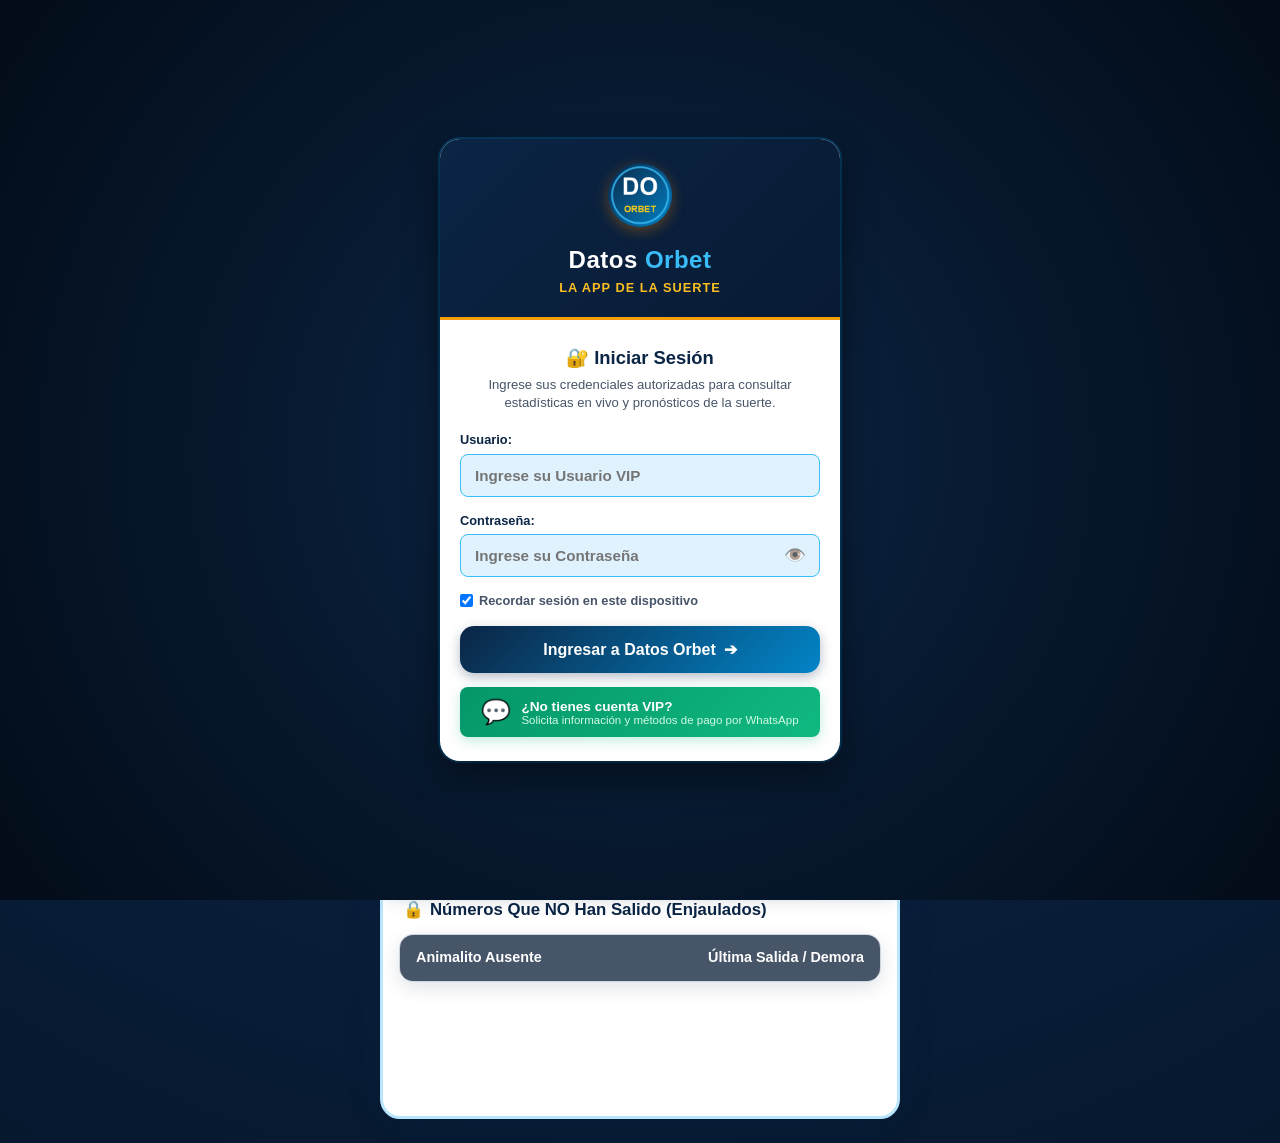
==== commit 368f1a93: "Add files via upload" ====
--- a/index.html
+++ b/index.html
@@ -34,13 +34,13 @@
         <form id="auth-form" onsubmit="handleAuthSubmit(event)">
           <div class="auth-field">
             <label for="auth-username">Usuario:</label>
-            <input type="text" id="auth-username" class="auth-input" placeholder="Usuario" value="admin" required autocomplete="username" autocapitalize="none" autocorrect="off" spellcheck="false">
+            <input type="text" id="auth-username" class="auth-input" placeholder="Ingrese su Usuario VIP" value="" required autocomplete="username" autocapitalize="none" autocorrect="off" spellcheck="false">
           </div>
           
           <div class="auth-field">
             <label for="auth-password">Contraseña:</label>
             <div class="password-input-wrapper">
-              <input type="password" id="auth-password" class="auth-input" placeholder="Contraseña" value="orbet2026" required autocomplete="current-password" autocapitalize="none" autocorrect="off" spellcheck="false">
+              <input type="password" id="auth-password" class="auth-input" placeholder="Ingrese su Contraseña" value="" required autocomplete="current-password" autocapitalize="none" autocorrect="off" spellcheck="false">
               <button type="button" id="toggle-pass-btn" class="toggle-pass-btn" onclick="AuthManager.togglePasswordVisibility()" title="Mostrar u ocultar contraseña">👁️</button>
             </div>
           </div>
@@ -57,9 +57,15 @@
             <span>Ingresar a Datos Orbet</span> ➔
           </button>
           
-          <div class="auth-hint">
-            <span>🔑 Credenciales por defecto:</span>
-            <strong>Usuario:</strong> admin &nbsp;|&nbsp; <strong>Clave:</strong> orbet2026
+          <!-- Botón de Solicitud de Acceso / Pagos VIP por WhatsApp -->
+          <div class="auth-vip-cta-box">
+            <button type="button" class="auth-wa-btn" onclick="openWhatsAppSubscriptionRequest()">
+              <span class="auth-wa-btn-icon">💬</span>
+              <div class="auth-wa-btn-text">
+                <strong>¿No tienes cuenta VIP?</strong>
+                <span>Solicita información y métodos de pago por WhatsApp</span>
+              </div>
+            </button>
           </div>
         </form>
       </div>
@@ -898,6 +904,27 @@
             </button>
           </div>
 
+          <!-- SECCIÓN 3: SINCRONIZACIÓN EN LA NUBE (MULTI-DISPOSITIVO / GITHUB) -->
+          <div class="settings-section-card" style="margin-top: 14px; border: 1.5px solid #0284c7; background: #f0f9ff;">
+            <div class="settings-section-header">
+              <h4 style="color: #0369a1;">☁️ Sincronización en la Nube (Multi-Dispositivo)</h4>
+            </div>
+            <p style="font-size: 0.78rem; color: #334155; margin-bottom: 10px;">
+              Los teléfonos y otros dispositivos leen la información desde GitHub Pages. Puedes generar el archivo central con 1 clic:
+            </p>
+            <div style="display: flex; gap: 8px; flex-wrap: wrap;">
+              <button type="button" class="btn-create-user" style="background: linear-gradient(135deg, #0284c7 0%, #0369a1 100%); flex: 1;" onclick="CloudSync.downloadCloudDataFile()">
+                📥 Descargar Respaldo Nube (app_cloud_data.json)
+              </button>
+              <button type="button" class="btn-create-user" style="background: #e0f2fe; color: #0369a1; border: 1px solid #7dd3fc; flex: 1;" onclick="CloudSync.copyCloudDataJson()">
+                📋 Copiar JSON de Nube
+              </button>
+            </div>
+            <p style="font-size: 0.73rem; color: #64748b; margin-top: 8px;">
+              💡 <em>Al subir o reemplazar el archivo <code>app_cloud_data.json</code> en la carpeta <code>data/</code> de su repositorio GitHub, todos los teléfonos recibirán los nuevos usuarios y cuentas bancarias al instante.</em>
+            </p>
+          </div>
+
           <div style="margin-top: 16px;">
             <button type="button" class="apply-range-btn" style="background: #ef4444;" onclick="AuthManager.logout()">
               🚪 Cerrar Sesión
@@ -972,6 +999,7 @@
   <script src="js/lotteriesConfig.js"></script>
   <script src="js/auth.js"></script>
   <script src="js/lotteries-data.js"></script>
+  <script src="js/cloud-sync.js"></script>
   <script src="js/stats-engine.js"></script>
   <script src="js/pyramid-engine.js"></script>
   <script src="js/juegoActivoEngine.js"></script>
--- a/css/styles.css
+++ b/css/styles.css
@@ -1539,14 +1539,60 @@
 }
 
 .auth-hint {
+  display: none !important;
+}
+
+.auth-vip-cta-box {
   margin-top: 14px;
-  text-align: center;
-  font-size: calc(0.72rem * var(--font-scale));
-  color: #64748b;
-  background: #f8fafc;
-  border-radius: var(--radius-sm);
-  padding: 8px;
-  border: 1px dashed #cbd5e1;
+  width: 100%;
+}
+
+.auth-wa-btn {
+  width: 100%;
+  display: flex;
+  align-items: center;
+  justify-content: center;
+  gap: 10px;
+  background: linear-gradient(135deg, #059669 0%, #10b981 100%);
+  color: #ffffff;
+  border: none;
+  border-radius: var(--radius-sm);
+  padding: 11px 14px;
+  cursor: pointer;
+  box-shadow: 0 4px 12px rgba(16, 185, 129, 0.25);
+  transition: all 0.2s ease;
+  text-align: left;
+}
+
+.auth-wa-btn:hover {
+  transform: translateY(-2px);
+  box-shadow: 0 6px 16px rgba(16, 185, 129, 0.35);
+}
+
+.auth-wa-btn:active {
+  transform: scale(0.98);
+}
+
+.auth-wa-btn-icon {
+  font-size: 1.5rem;
+  flex-shrink: 0;
+}
+
+.auth-wa-btn-text {
+  display: flex;
+  flex-direction: column;
+}
+
+.auth-wa-btn-text strong {
+  font-size: 0.85rem;
+  font-weight: 800;
+  color: #ffffff;
+}
+
+.auth-wa-btn-text span {
+  font-size: 0.72rem;
+  color: #d1fae5;
+  font-weight: 500;
 }
 
 /* ==========================================================================
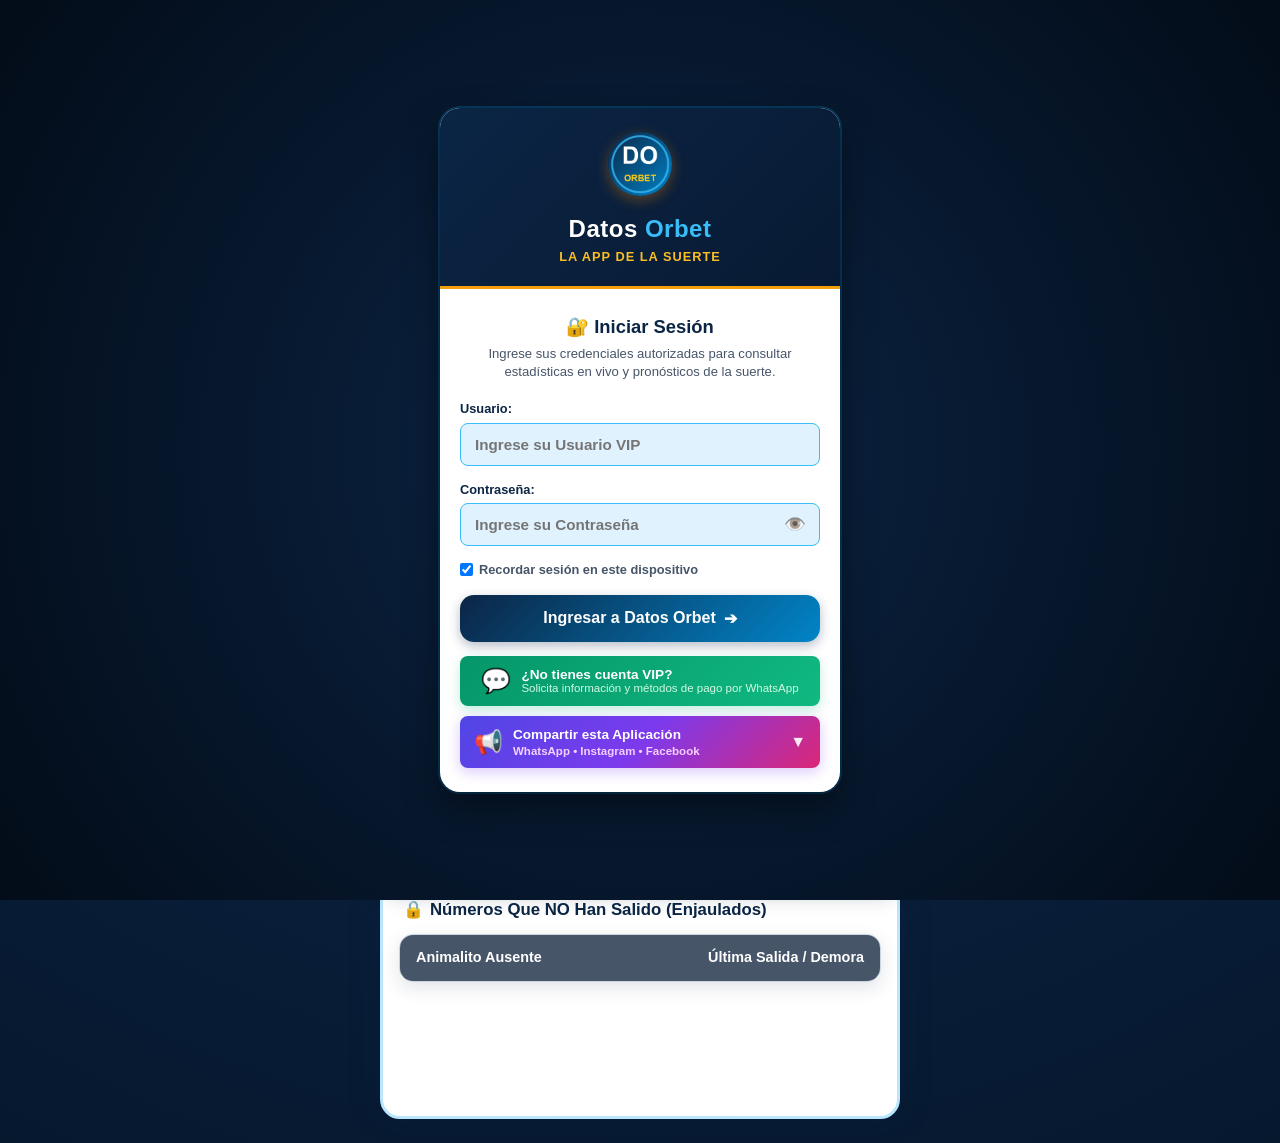
==== commit b7dc63bd: "Add files via upload" ====
--- a/index.html
+++ b/index.html
@@ -67,6 +67,93 @@
               </div>
             </button>
           </div>
+
+          <!-- Botón Desplegable de Compartir la App (WhatsApp, Facebook e Instagram Historias) -->
+          <div class="auth-share-cta-box" id="auth-share-accordion">
+            <button type="button" class="auth-share-main-btn" id="auth-share-toggle-btn" onclick="toggleShareDrawer()" title="Desplegar opciones para compartir Datos Orbet">
+              <span class="auth-share-icon">📢</span>
+              <div class="auth-share-text">
+                <strong>Compartir esta Aplicación</strong>
+                <span>WhatsApp • Instagram • Facebook</span>
+              </div>
+              <span class="auth-share-arrow" id="auth-share-arrow-icon">▼</span>
+            </button>
+
+            <!-- Panel Desplegable con Vínculo Directo y Canales Sociales -->
+            <div id="share-drawer-panel" class="share-drawer-panel" style="display: none;">
+              
+              <!-- CAJA DEL VÍNCULO DIRECTO -->
+              <div class="share-link-box">
+                <label class="share-link-label" for="share-app-url-input">
+                  <span>🔗</span> Vínculo de Descarga de la App:
+                </label>
+                <div class="share-link-input-group">
+                  <input type="text" id="share-app-url-input" class="share-url-input" readonly value="https://osrovzlo-byte.github.io/DATOS-ORBET/" placeholder="https://osrovzlo-byte.github.io/DATOS-ORBET/" />
+                  <button type="button" class="btn-copy-link-inline" id="btn-copy-drawer-link" onclick="ShareManager.copyShareLink('share-app-url-input', this)">
+                    📋 Copiar
+                  </button>
+                </div>
+              </div>
+
+              <!-- OPCIONES DE COMPARTIR -->
+              <div class="share-drawer-actions">
+                
+                <!-- 1. WHATSAPP -->
+                <button type="button" class="btn-drawer-channel btn-drawer-wa" onclick="ShareManager.shareWhatsApp()" title="Compartir por WhatsApp">
+                  <div class="channel-badge-prio">💬 CHATS & ESTADOS</div>
+                  <div class="channel-content-row">
+                    <span class="channel-emoji">💬</span>
+                    <div class="channel-text">
+                      <strong>Enviar por WhatsApp</strong>
+                      <span>Enviar link a contactos, grupos o publícalo en tu Estado</span>
+                    </div>
+                    <span class="channel-go">➔</span>
+                  </div>
+                </button>
+
+                <!-- 2. INSTAGRAM (HISTORIAS) -->
+                <button type="button" class="btn-drawer-channel btn-drawer-ig" onclick="ShareManager.shareInstagram()" title="Publicar en Historias de Instagram">
+                  <div class="channel-badge-stories">📸 HISTORIAS & DIRECT</div>
+                  <div class="channel-content-row">
+                    <span class="channel-emoji">📸</span>
+                    <div class="channel-text">
+                      <strong>Publicar en Historias de Instagram</strong>
+                      <span>Copia el link y te lleva a Instagram para pegarlo con sticker de Enlace</span>
+                    </div>
+                    <span class="channel-go">➔</span>
+                  </div>
+                </button>
+
+                <!-- 3. FACEBOOK (HISTORIAS Y MURO) -->
+                <button type="button" class="btn-drawer-channel btn-drawer-fb" onclick="ShareManager.shareFacebook()" title="Publicar en Historias o Muro de Facebook">
+                  <div class="channel-badge-fb">📘 HISTORIAS & MURO</div>
+                  <div class="channel-content-row">
+                    <span class="channel-emoji">📘</span>
+                    <div class="channel-text">
+                      <strong>Compartir en Facebook</strong>
+                      <span>Publicar enlace en tus Historias, muro o grupos</span>
+                    </div>
+                    <span class="channel-go">➔</span>
+                  </div>
+                </button>
+
+                <!-- 4. MENÚ NATIVO MÓVIL SI ESTÁ DISPONIBLE -->
+                <div id="drawer-native-share" style="display: none; width: 100%;">
+                  <button type="button" class="btn-drawer-channel btn-drawer-native" onclick="ShareManager.shareNative()">
+                    <div class="channel-content-row">
+                      <span class="channel-emoji">📲</span>
+                      <div class="channel-text">
+                        <strong>Más opciones de mi teléfono</strong>
+                        <span>Abrir menú de compartir del sistema</span>
+                      </div>
+                      <span class="channel-go">➔</span>
+                    </div>
+                  </button>
+                </div>
+
+              </div>
+            </div>
+          </div>
         </form>
       </div>
     </div>
@@ -93,7 +180,10 @@
             <button class="font-btn" id="btn-font-xlarge" onclick="setAppFontSize('xlarge')">A++</button>
           </div>
           
-          <button class="icon-btn-header" onclick="openSettingsModal()" title="Configuración de pagos y datos">
+          <button class="icon-btn-header" onclick="openShareAppModal()" title="Compartir Datos Orbet (WhatsApp, Facebook, Instagram)">
+            📢
+          </button>
+          <button class="icon-btn-header" id="btn-header-settings" onclick="openSettingsModal()" title="Configuración de pagos y datos (Solo Administrador)" style="display: none;">
             ⚙️
           </button>
           <button class="icon-btn-header" onclick="AuthManager.logout()" title="Cerrar Sesión">
@@ -507,7 +597,7 @@
           <div class="play-field-group" style="margin-top: 12px;">
             <label class="play-field-label">
               ⏰ Horario(s) de Sorteo a Jugar:
-              <span class="play-hint-text">(Puedes marcar más de uno)</span>
+              <span class="play-hint-text">(Puedes marcar varios · Sorteos con menos de 10 min cierran automáticamente)</span>
             </label>
             <div id="play-schedules-container" class="schedules-pills-grid">
               <!-- Botones dinámicos de horarios -->
@@ -520,7 +610,7 @@
           <div class="play-step-header">
             <span class="step-badge">Paso 2</span>
             <h4>🐾 Elige tus Números / Animalitos</h4>
-            <span class="numbers-count-pill" id="play-numbers-count">2 números</span>
+            <span class="numbers-count-pill" id="play-numbers-count">0 números</span>
           </div>
 
           <div class="play-number-input-row">
@@ -577,8 +667,8 @@
           <!-- BANNER DESTACADO DEL TOTAL -->
           <div class="play-total-banner">
             <div class="play-total-title">MONTO TOTAL A CANCELAR:</div>
-            <div class="play-total-amount" id="play-total-bs">100,00 Bs</div>
-            <div class="play-breakdown" id="play-breakdown-text">2 números × 1 horario × 50,00 Bs = 100,00 Bs</div>
+            <div class="play-total-amount" id="play-total-bs">0,00 Bs</div>
+            <div class="play-breakdown" id="play-breakdown-text">0 números seleccionados · 1 horario · 50,00 Bs c/u (Total: 0,00 Bs)</div>
           </div>
         </div>
 
@@ -600,19 +690,46 @@
             </div>
             <div class="pm-row" onclick="PaymentsAndWhatsApp.copyText(document.getElementById('pm-card-phone').textContent, 'Teléfono Pago Móvil')">
               <span class="pm-lbl">📱 Teléfono:</span>
-              <strong class="pm-val" id="pm-card-phone">0412-1234567</strong>
+              <strong class="pm-val" id="pm-card-phone">0424-7848287</strong>
               <button type="button" class="btn-pm-copy">📋</button>
             </div>
             <div class="pm-row" onclick="PaymentsAndWhatsApp.copyText(document.getElementById('pm-card-ci').textContent, 'Cédula Pago Móvil')">
               <span class="pm-lbl">🪪 Cédula / RIF:</span>
-              <strong class="pm-val" id="pm-card-ci">V-20.123.456</strong>
+              <strong class="pm-val" id="pm-card-ci">V-17.273.190</strong>
               <button type="button" class="btn-pm-copy">📋</button>
             </div>
             <div class="pm-row" onclick="PaymentsAndWhatsApp.copyText(document.getElementById('pm-copy-amount').textContent.replace(' Bs',''), 'Monto Total')">
               <span class="pm-lbl">💵 Monto Exacto:</span>
-              <strong class="pm-val" style="color: #059669; font-weight: 900;" id="pm-copy-amount">100.00 Bs</strong>
+              <strong class="pm-val" style="color: #059669; font-weight: 900;" id="pm-copy-amount">0.00 Bs</strong>
               <button type="button" class="btn-pm-copy">📋</button>
             </div>
+          </div>
+
+          <!-- Opción Rápida Directa a BDVapp -->
+          <div class="bdv-app-cta-box" style="margin-top: 12px;">
+            <a href="https://bdvdigital.banvenez.com/pagomovil?id=V17273190&phone=584247848287&bank=0102&description=9dxBliWt4XnVSB0LTqNasQ%3D%3" 
+               target="_blank" rel="noopener noreferrer" class="btn-bdv-app-action">
+              <span class="bdv-action-icon">⚡</span>
+              <div class="bdv-action-content">
+                <span class="bdv-action-title">Si tienes BDVapp haz click aquí ➔</span>
+                <span class="bdv-action-subtitle">Abre la aplicación de forma segura y rápida</span>
+              </div>
+            </a>
+          </div>
+
+          <!-- Escaneo de Código QR Suiche 7B / BDV -->
+          <div class="bdv-qr-card" style="margin-top: 12px;">
+            <div class="bdv-qr-header-row">
+              <span class="bdv-qr-title">📷 Código QR Pago Móvil BDV (Suiche 7B)</span>
+              <button type="button" class="btn-bdv-qr-expand" onclick="openBdvQrModal()" title="Ampliar código QR">🔍 Ampliar</button>
+            </div>
+            <div class="bdv-qr-img-box" onclick="openBdvQrModal()">
+              <img src="icons/qr_pagomovil_bdv.jpg" alt="Código QR Pago Móvil BDV Suiche 7B" class="bdv-qr-img">
+              <span class="bdv-qr-tap-hint">Toca para escanear en grande</span>
+            </div>
+            <p class="bdv-qr-instruction">
+              Escanea con <strong>BDVapp</strong> o la app de tu banco nacional con lector <strong>Suiche 7B</strong> para pagar al instante.
+            </p>
           </div>
         </div>
 
@@ -683,7 +800,7 @@
           <div class="pay-card">
             <div class="pay-card-header">
               <span class="pay-icon">📱</span>
-              <span class="pay-title">Pago Móvil Venezuela</span>
+              <span class="pay-title">Pago Móvil BDV (Banco de Venezuela)</span>
             </div>
             <div class="pay-row">
               <span class="pay-label">Banco:</span>
@@ -691,11 +808,38 @@
             </div>
             <div class="pay-row">
               <span class="pay-label">Teléfono:</span>
-              <span class="pay-val copy-highlight" id="pay-pm-phone" onclick="PaymentsAndWhatsApp.copyText('04121234567', 'Teléfono')">0412-1234567 📋</span>
+              <span class="pay-val copy-highlight" id="pay-pm-phone" onclick="PaymentsAndWhatsApp.copyText('04247848287', 'Teléfono')">0424-7848287 📋</span>
             </div>
             <div class="pay-row">
               <span class="pay-label">Cédula:</span>
-              <span class="pay-val copy-highlight" id="pay-pm-ci" onclick="PaymentsAndWhatsApp.copyText('20123456', 'Cédula')">V-20.123.456 📋</span>
+              <span class="pay-val copy-highlight" id="pay-pm-ci" onclick="PaymentsAndWhatsApp.copyText('17273190', 'Cédula')">V-17.273.190 📋</span>
+            </div>
+
+            <!-- Opción Rápida Directa a BDVapp -->
+            <div class="bdv-app-cta-box" style="margin-top: 10px;">
+              <a href="https://bdvdigital.banvenez.com/pagomovil?id=V17273190&phone=584247848287&bank=0102&description=9dxBliWt4XnVSB0LTqNasQ%3D%3" 
+                 target="_blank" rel="noopener noreferrer" class="btn-bdv-app-action">
+                <span class="bdv-action-icon">⚡</span>
+                <div class="bdv-action-content">
+                  <span class="bdv-action-title">Si tienes BDVapp haz click aquí ➔</span>
+                  <span class="bdv-action-subtitle">Abre la aplicación de forma segura y rápida</span>
+                </div>
+              </a>
+            </div>
+
+            <!-- Código QR para Escanear Suiche 7B -->
+            <div class="bdv-qr-card" style="margin-top: 10px;">
+              <div class="bdv-qr-header-row">
+                <span class="bdv-qr-title">📷 Escanea Código QR (Suiche 7B)</span>
+                <button type="button" class="btn-bdv-qr-expand" onclick="openBdvQrModal()">🔍 Ampliar</button>
+              </div>
+              <div class="bdv-qr-img-box" onclick="openBdvQrModal()">
+                <img src="icons/qr_pagomovil_bdv.jpg" alt="Código QR Pago Móvil BDV" class="bdv-qr-img">
+                <span class="bdv-qr-tap-hint">Toca para escanear en grande</span>
+              </div>
+              <p class="bdv-qr-instruction">
+                Escanea desde <strong>BDVapp</strong> o la aplicación móvil de cualquier banco con <strong>Suiche 7B</strong>.
+              </p>
             </div>
           </div>
 
@@ -719,11 +863,11 @@
             </div>
             <div class="pay-row">
               <span class="pay-label">Cuenta Ahorros:</span>
-              <span class="pay-val copy-highlight" id="pay-co-account" onclick="PaymentsAndWhatsApp.copyText('12345678900', 'Cuenta Bancolombia')">123-456789-00 📋</span>
+              <span class="pay-val copy-highlight" id="pay-co-account" onclick="PaymentsAndWhatsApp.copyText('08862783477 - 1091375151', 'Cuenta Bancolombia')">08862783477 - 1091375151 📋</span>
             </div>
             <div class="pay-row">
               <span class="pay-label">Nequi:</span>
-              <span class="pay-val copy-highlight" id="pay-co-nequi" onclick="PaymentsAndWhatsApp.copyText('3123456789', 'Nequi')">312-3456789 📋</span>
+              <span class="pay-val copy-highlight" id="pay-co-nequi" onclick="PaymentsAndWhatsApp.copyText('08862783477', 'Nequi')">08862783477 📋</span>
             </div>
           </div>
 
@@ -735,7 +879,7 @@
             </div>
             <div class="pay-row">
               <span class="pay-label">Correo Zelle:</span>
-              <span class="pay-val copy-highlight" id="pay-us-zelle" onclick="PaymentsAndWhatsApp.copyText('pagos.datosorbet@gmail.com', 'Correo Zelle')">pagos.datosorbet@gmail.com 📋</span>
+              <span class="pay-val copy-highlight" id="pay-us-zelle" onclick="PaymentsAndWhatsApp.copyText('oscar_omardiaz@hotmail.com', 'Correo Zelle')">oscar_omardiaz@hotmail.com 📋</span>
             </div>
           </div>
 
@@ -812,6 +956,22 @@
               Cree accesos con claves independientes para cada cliente VIP. Podrá activar, suspender o eliminarlos cuando lo desee.
             </p>
 
+            <!-- MONITOR EN VIVO DE IP DE CONEXIÓN ACTUAL -->
+            <div class="admin-ip-status-banner">
+              <div style="display: flex; align-items: center; gap: 8px;">
+                <span style="font-size: 1.25rem;">📡</span>
+                <div>
+                  <div style="font-size: 0.72rem; color: #475569; font-weight: 700; text-transform: uppercase;">Tu IP Conectada Ahora (Admin):</div>
+                  <div style="font-size: 0.88rem; font-weight: 800; color: #0284c7; margin-top: 2px;">
+                    <code id="admin-detected-ip-val" class="admin-ip-code">Detectando IP...</code>
+                  </div>
+                </div>
+              </div>
+              <button type="button" class="btn-refresh-ip" onclick="refreshAdminIpDisplay()" title="Volver a consultar IP pública">
+                🔄 Refrescar IP
+              </button>
+            </div>
+
             <!-- Formulario para agregar nuevo usuario -->
             <div class="new-user-form-box">
               <div style="display: grid; grid-template-columns: 1fr 1fr; gap: 8px; margin-bottom: 8px;">
@@ -867,35 +1027,35 @@
             <div style="display: flex; flex-direction: column; gap: 9px;">
               <div>
                 <label class="settings-field-label">Teléfono WhatsApp (con código país):</label>
-                <input type="text" id="cfg-wa-phone" class="date-input" placeholder="+584121234567">
+                <input type="text" id="cfg-wa-phone" class="date-input" placeholder="+584247848287" value="+584247848287">
               </div>
               <div style="display: grid; grid-template-columns: 1fr 1fr; gap: 8px;">
                 <div>
                   <label class="settings-field-label">Pago Móvil (Teléfono y Cédula):</label>
-                  <input type="text" id="cfg-pm-info" class="date-input" placeholder="0412-1234567 / V-20123456">
+                  <input type="text" id="cfg-pm-info" class="date-input" placeholder="0424-7848287 / V-17.273.190" value="0424-7848287 / V-17.273.190">
                 </div>
                 <div>
                   <label class="settings-field-label">Pago Móvil (Banco):</label>
-                  <input type="text" id="cfg-pm-bank" class="date-input" placeholder="Banco de Venezuela (0102)">
+                  <input type="text" id="cfg-pm-bank" class="date-input" placeholder="Banco de Venezuela (0102)" value="Banco de Venezuela (0102)">
                 </div>
               </div>
               <div style="display: grid; grid-template-columns: 1fr 1fr; gap: 8px;">
                 <div>
                   <label class="settings-field-label">Bancolombia (Cuenta Ahorros):</label>
-                  <input type="text" id="cfg-bancolombia" class="date-input" placeholder="123-456789-00">
+                  <input type="text" id="cfg-bancolombia" class="date-input" placeholder="08862783477 - 1091375151" value="08862783477 - 1091375151">
                 </div>
                 <div>
                   <label class="settings-field-label">Bancolombia (Nequi):</label>
-                  <input type="text" id="cfg-nequi" class="date-input" placeholder="312-3456789">
+                  <input type="text" id="cfg-nequi" class="date-input" placeholder="08862783477" value="08862783477">
                 </div>
               </div>
               <div>
                 <label class="settings-field-label">Zelle (Correo electrónico):</label>
-                <input type="text" id="cfg-zelle" class="date-input" placeholder="pagos.datosorbet@gmail.com">
+                <input type="text" id="cfg-zelle" class="date-input" placeholder="oscar_omardiaz@hotmail.com" value="oscar_omardiaz@hotmail.com">
               </div>
               <div>
                 <label class="settings-field-label">Binance (Pay ID):</label>
-                <input type="text" id="cfg-binance" class="date-input" placeholder="298371928">
+                <input type="text" id="cfg-binance" class="date-input" placeholder="298371928" value="298371928">
               </div>
             </div>
 
@@ -988,6 +1148,131 @@
           </div>
           <button type="button" class="btn-create-user" style="margin-top: 14px;" onclick="PlaySafeEngine.closeAnimalitosGridModal()">
             ✅ Listo, Volver a mi Ticket
+          </button>
+        </div>
+      </div>
+    </div>
+
+    <!-- MODAL DE VISUALIZACIÓN QR PAGOMÓVIL BDV -->
+    <div id="bdv-qr-modal" class="modal-overlay" onclick="if(event.target===this) closeBdvQrModal()">
+      <div class="modal-card" style="max-width: 360px; text-align: center;">
+        <div class="modal-header" style="background: linear-gradient(135deg, #003366 0%, #0284c7 100%);">
+          <h3>📷 QR Pago Móvil BDV</h3>
+          <button class="modal-close-btn" onclick="closeBdvQrModal()">✕</button>
+        </div>
+        <div class="modal-body" style="padding: 18px 14px;">
+          <div style="background: #ffffff; padding: 12px; border-radius: 12px; display: inline-block; box-shadow: 0 4px 12px rgba(0,0,0,0.1); border: 1.5px solid #e2e8f0;">
+            <img src="icons/qr_pagomovil_bdv.jpg" alt="QR Pago Móvil BDV Suiche 7B" style="width: 230px; height: 230px; object-fit: contain; display: block; border-radius: 8px;">
+          </div>
+          <div style="margin-top: 12px; font-size: 0.84rem; color: #1e293b; font-weight: 700; line-height: 1.4;">
+            <div>🏦 Banco de Venezuela (0102)</div>
+            <div>📱 0424-7848287 · 🪪 V-17.273.190</div>
+          </div>
+          <p style="font-size: 0.74rem; color: #64748b; margin-top: 6px;">
+            Compatible con lector Suiche 7B desde BDVapp y la app de cualquier banco nacional.
+          </p>
+          <div style="margin-top: 14px;">
+            <a href="https://bdvdigital.banvenez.com/pagomovil?id=V17273190&phone=584247848287&bank=0102&description=9dxBliWt4XnVSB0LTqNasQ%3D%3" 
+               target="_blank" rel="noopener noreferrer" class="btn-bdv-app-action" style="text-decoration: none;">
+              <span class="bdv-action-icon">⚡</span>
+              <div class="bdv-action-content">
+                <span class="bdv-action-title">Abrir directamente en BDVapp ➔</span>
+                <span class="bdv-action-subtitle">Paga rápido con datos precargados</span>
+              </div>
+            </a>
+          </div>
+          <button type="button" class="btn-create-user" style="margin-top: 12px; background: #e2e8f0; color: #334155;" onclick="closeBdvQrModal()">
+            Cerrar Vista QR
+          </button>
+        </div>
+      </div>
+    </div>
+
+    <!-- MODAL COMPARTIR APLICACIÓN (WHATSAPP, FACEBOOK, INSTAGRAM) -->
+    <div id="share-app-modal" class="modal-overlay" onclick="if(event.target===this) closeShareAppModal()">
+      <div class="modal-card" style="max-width: 420px; text-align: center;">
+        <div class="modal-header" style="background: linear-gradient(135deg, #4f46e5 0%, #0284c7 100%);">
+          <h3>📢 Compartir Datos Orbet</h3>
+          <button class="modal-close-btn" onclick="closeShareAppModal()">✕</button>
+        </div>
+        <div class="modal-body" style="padding: 18px 16px;">
+          <p style="font-size: 0.85rem; color: #334155; margin-bottom: 16px; font-weight: 600; line-height: 1.4;">
+            Recomienda la mejor app de estadísticas en vivo, números calientes y pronósticos de la suerte a tus amigos:
+          </p>
+
+          <!-- Vínculo directo de la App -->
+          <div class="share-link-box" style="margin-bottom: 14px; text-align: left;">
+            <label class="share-link-label" for="modal-share-app-url-input">
+              <span>🔗</span> Vínculo de Descarga de la App:
+            </label>
+            <div class="share-link-input-group">
+              <input type="text" id="modal-share-app-url-input" class="share-url-input" readonly value="https://osrovzlo-byte.github.io/DATOS-ORBET/" placeholder="https://osrovzlo-byte.github.io/DATOS-ORBET/" />
+              <button type="button" class="btn-copy-link-inline" id="btn-copy-modal-link" onclick="ShareManager.copyShareLink('modal-share-app-url-input', this)">
+                📋 Copiar
+              </button>
+            </div>
+          </div>
+
+          <div class="share-buttons-grid">
+            <!-- WHATSAPP -->
+            <button type="button" class="btn-share-channel btn-share-wa" onclick="ShareManager.shareWhatsApp()" title="Compartir por WhatsApp">
+              <span class="share-channel-icon">💬</span>
+              <div class="share-channel-info">
+                <div style="display: flex; align-items: center; gap: 6px;">
+                  <strong>Compartir en WhatsApp</strong>
+                  <span class="channel-badge-prio" style="margin: 0;">💬 CHATS & ESTADOS</span>
+                </div>
+                <span>Enviar mensaje directo o publicar en Estados</span>
+              </div>
+              <span class="share-channel-arrow">➔</span>
+            </button>
+
+            <!-- INSTAGRAM (HISTORIAS) -->
+            <button type="button" class="btn-share-channel btn-share-ig" onclick="ShareManager.shareInstagram()" title="Publicar en Historias de Instagram">
+              <span class="share-channel-icon">📸</span>
+              <div class="share-channel-info">
+                <div style="display: flex; align-items: center; gap: 6px;">
+                  <strong>Historias de Instagram</strong>
+                  <span class="channel-badge-stories" style="margin: 0;">📸 HISTORIAS</span>
+                </div>
+                <span>Copia vínculo para sticker de enlace en tus Historias</span>
+              </div>
+              <span class="share-channel-arrow">➔</span>
+            </button>
+
+            <!-- FACEBOOK (HISTORIAS Y MURO) -->
+            <button type="button" class="btn-share-channel btn-share-fb" onclick="ShareManager.shareFacebook()" title="Publicar en Historias o Muro de Facebook">
+              <span class="share-channel-icon">📘</span>
+              <div class="share-channel-info">
+                <div style="display: flex; align-items: center; gap: 6px;">
+                  <strong>Facebook (Historias y Muro)</strong>
+                  <span class="channel-badge-fb" style="margin: 0;">📘 HISTORIAS</span>
+                </div>
+                <span>Publicar enlace en tus Historias o muro</span>
+              </div>
+              <span class="share-channel-arrow">➔</span>
+            </button>
+
+            <!-- COPIAR ENLACE RÁPIDO -->
+            <button type="button" class="btn-share-channel btn-share-copy" onclick="ShareManager.copyShareLink('modal-share-app-url-input', this)">
+              <span class="share-channel-icon">📋</span>
+              <div class="share-channel-info">
+                <strong>Copiar Enlace Directo</strong>
+                <span id="share-link-preview-text">Copiar enlace oficial al portapapeles</span>
+              </div>
+              <span class="share-channel-arrow">📄</span>
+            </button>
+          </div>
+
+          <!-- BOTÓN NATIVO MÓVIL SI DISPONIBLE -->
+          <div id="native-share-container" style="margin-top: 12px; display: none;">
+            <button type="button" class="btn-create-user" style="background: linear-gradient(135deg, #2563eb 0%, #1d4ed8 100%); padding: 11px;" onclick="ShareManager.shareNative()">
+              📲 Menú de Compartir del Teléfono
+            </button>
+          </div>
+
+          <button type="button" class="btn-create-user" style="margin-top: 14px; background: #e2e8f0; color: #334155;" onclick="closeShareAppModal()">
+            Cerrar
           </button>
         </div>
       </div>
--- a/css/styles.css
+++ b/css/styles.css
@@ -1183,7 +1183,7 @@
   height: 100%;
   background-color: rgba(6, 24, 46, 0.75);
   backdrop-filter: blur(4px);
-  z-index: 200;
+  z-index: 100000;
   align-items: center;
   justify-content: center;
   padding: 16px;
@@ -1255,7 +1255,7 @@
   font-size: calc(0.85rem * var(--font-scale));
   font-weight: 700;
   box-shadow: 0 6px 18px rgba(0, 0, 0, 0.3);
-  z-index: 300;
+  z-index: 1000000;
   opacity: 0;
   pointer-events: none;
   transition: all 0.3s cubic-bezier(0.18, 0.89, 0.32, 1.28);
@@ -1593,6 +1593,373 @@
   font-size: 0.72rem;
   color: #d1fae5;
   font-weight: 500;
+}
+
+/* ==========================================================================
+   BOTÓN DE COMPARTIR AL INICIO (AUTH) & MODAL DE REDES SOCIALES
+   ========================================================================== */
+.auth-share-cta-box {
+  margin-top: 10px;
+  width: 100%;
+}
+
+.auth-share-main-btn {
+  width: 100%;
+  display: flex;
+  align-items: center;
+  justify-content: space-between;
+  gap: 10px;
+  background: linear-gradient(135deg, #4f46e5 0%, #7c3aed 50%, #db2777 100%);
+  color: #ffffff;
+  border: none;
+  border-radius: var(--radius-sm);
+  padding: 11px 14px;
+  cursor: pointer;
+  box-shadow: 0 4px 14px rgba(124, 58, 237, 0.28);
+  transition: all 0.2s ease;
+  text-align: left;
+}
+
+.auth-share-main-btn:hover {
+  transform: translateY(-2px);
+  box-shadow: 0 6px 18px rgba(124, 58, 237, 0.38);
+}
+
+.auth-share-main-btn:active {
+  transform: scale(0.98);
+}
+
+.auth-share-icon {
+  font-size: 1.45rem;
+  flex-shrink: 0;
+}
+
+.auth-share-text {
+  display: flex;
+  flex-direction: column;
+  flex: 1;
+}
+
+.auth-share-text strong {
+  font-size: 0.85rem;
+  font-weight: 800;
+  color: #ffffff;
+  line-height: 1.2;
+}
+
+.auth-share-text span {
+  font-size: 0.72rem;
+  color: #f5d0fe;
+  font-weight: 600;
+  margin-top: 2px;
+}
+
+.auth-share-arrow {
+  font-size: 1rem;
+  font-weight: 800;
+  color: #ffffff;
+  opacity: 0.9;
+}
+
+/* Panel Desplegable de Compartir en Auth (Login) */
+.share-drawer-panel {
+  margin-top: 10px;
+  background: #f8fafc;
+  border: 1.5px solid #cbd5e1;
+  border-radius: var(--radius-sm);
+  padding: 12px;
+  animation: fadeIn 0.22s ease-out;
+  box-shadow: inset 0 2px 5px rgba(0, 0, 0, 0.04);
+}
+
+.share-link-box {
+  margin-bottom: 12px;
+}
+
+.share-link-label {
+  display: flex;
+  align-items: center;
+  gap: 5px;
+  font-size: 0.78rem;
+  font-weight: 800;
+  color: #1e293b;
+  margin-bottom: 5px;
+}
+
+.share-link-input-group {
+  display: flex;
+  gap: 6px;
+  align-items: center;
+}
+
+.share-url-input {
+  flex: 1;
+  padding: 8px 10px;
+  border: 1.5px solid #94a3b8;
+  border-radius: var(--radius-xs, 4px);
+  background: #ffffff;
+  color: #0f172a;
+  font-size: 0.75rem;
+  font-family: monospace;
+  font-weight: 600;
+  outline: none;
+  text-overflow: ellipsis;
+  min-width: 0;
+}
+
+.share-url-input:focus {
+  border-color: #0284c7;
+  box-shadow: 0 0 0 2px rgba(2, 132, 199, 0.18);
+}
+
+.btn-copy-link-inline {
+  background: #0284c7;
+  color: #ffffff;
+  border: none;
+  border-radius: var(--radius-xs, 4px);
+  padding: 8px 12px;
+  font-size: 0.75rem;
+  font-weight: 800;
+  cursor: pointer;
+  white-space: nowrap;
+  transition: all 0.2s ease;
+  box-shadow: 0 2px 6px rgba(2, 132, 199, 0.25);
+}
+
+.btn-copy-link-inline:hover {
+  background: #0369a1;
+}
+
+.btn-copy-link-inline:active {
+  transform: scale(0.96);
+}
+
+.share-drawer-actions {
+  display: flex;
+  flex-direction: column;
+  gap: 8px;
+}
+
+.btn-drawer-channel {
+  width: 100%;
+  display: flex;
+  flex-direction: column;
+  border: none;
+  border-radius: var(--radius-sm);
+  padding: 9px 11px;
+  cursor: pointer;
+  color: #ffffff;
+  font-family: inherit;
+  text-align: left;
+  transition: all 0.2s ease;
+  position: relative;
+  overflow: hidden;
+}
+
+.btn-drawer-channel:hover {
+  transform: translateY(-1.5px);
+  filter: brightness(1.04);
+}
+
+.btn-drawer-channel:active {
+  transform: scale(0.98);
+}
+
+.channel-badge-prio {
+  align-self: flex-start;
+  background: #facc15;
+  color: #713f12;
+  font-size: 0.62rem;
+  font-weight: 900;
+  padding: 2px 7px;
+  border-radius: 4px;
+  margin-bottom: 5px;
+  letter-spacing: 0.5px;
+  box-shadow: 0 1px 3px rgba(0, 0, 0, 0.2);
+}
+
+.channel-badge-stories {
+  align-self: flex-start;
+  background: rgba(255, 255, 255, 0.25);
+  color: #ffffff;
+  font-size: 0.62rem;
+  font-weight: 900;
+  padding: 2px 7px;
+  border-radius: 4px;
+  margin-bottom: 5px;
+  letter-spacing: 0.5px;
+  backdrop-filter: blur(2px);
+}
+
+.channel-badge-fb {
+  align-self: flex-start;
+  background: rgba(255, 255, 255, 0.25);
+  color: #ffffff;
+  font-size: 0.62rem;
+  font-weight: 900;
+  padding: 2px 7px;
+  border-radius: 4px;
+  margin-bottom: 5px;
+  letter-spacing: 0.5px;
+}
+
+.channel-content-row {
+  display: flex;
+  align-items: center;
+  gap: 9px;
+  width: 100%;
+}
+
+.channel-emoji {
+  font-size: 1.3rem;
+  flex-shrink: 0;
+}
+
+.channel-text {
+  display: flex;
+  flex-direction: column;
+  flex: 1;
+  min-width: 0;
+}
+
+.channel-text strong {
+  font-size: 0.82rem;
+  font-weight: 800;
+  line-height: 1.25;
+}
+
+.channel-text span {
+  font-size: 0.68rem;
+  opacity: 0.92;
+  margin-top: 1px;
+  line-height: 1.25;
+}
+
+.channel-go {
+  font-size: 0.9rem;
+  font-weight: 800;
+  opacity: 0.85;
+}
+
+.btn-drawer-wa {
+  background: linear-gradient(135deg, #15803d 0%, #22c55e 100%);
+  box-shadow: 0 2px 8px rgba(34, 197, 94, 0.3);
+  border: 1px solid #16a34a;
+}
+
+.btn-drawer-ig {
+  background: linear-gradient(135deg, #833ab4 0%, #fd1d1d 50%, #fcb045 100%);
+  box-shadow: 0 2px 8px rgba(220, 39, 67, 0.3);
+}
+
+.btn-drawer-fb {
+  background: linear-gradient(135deg, #1877f2 0%, #0d5cb6 100%);
+  box-shadow: 0 2px 8px rgba(24, 119, 242, 0.3);
+}
+
+.btn-drawer-native {
+  background: linear-gradient(135deg, #334155 0%, #475569 100%);
+  padding: 7px 10px;
+}
+
+/* Modal de Compartir */
+.share-buttons-grid {
+  display: flex;
+  flex-direction: column;
+  gap: 10px;
+  width: 100%;
+}
+
+.btn-share-channel {
+  width: 100%;
+  display: flex;
+  align-items: center;
+  gap: 12px;
+  padding: 12px 14px;
+  border-radius: var(--radius-sm);
+  border: none;
+  cursor: pointer;
+  color: #ffffff;
+  font-family: inherit;
+  transition: all 0.2s ease;
+  text-align: left;
+}
+
+.btn-share-channel:hover {
+  transform: translateY(-2px);
+}
+
+.btn-share-channel:active {
+  transform: scale(0.98);
+}
+
+.share-channel-icon {
+  font-size: 1.5rem;
+  flex-shrink: 0;
+}
+
+.share-channel-info {
+  display: flex;
+  flex-direction: column;
+  flex: 1;
+}
+
+.share-channel-info strong {
+  font-size: 0.88rem;
+  font-weight: 800;
+  line-height: 1.2;
+}
+
+.share-channel-info span {
+  font-size: 0.72rem;
+  opacity: 0.9;
+  margin-top: 2px;
+}
+
+.share-channel-arrow {
+  font-size: 1rem;
+  font-weight: 700;
+  opacity: 0.85;
+}
+
+/* Canales específicos */
+.btn-share-wa {
+  background: linear-gradient(135deg, #16a34a 0%, #22c55e 100%);
+  box-shadow: 0 4px 12px rgba(34, 197, 94, 0.25);
+}
+
+.btn-share-fb {
+  background: linear-gradient(135deg, #1d4ed8 0%, #2563eb 100%);
+  box-shadow: 0 4px 12px rgba(37, 99, 235, 0.25);
+}
+
+.btn-share-ig {
+  background: linear-gradient(135deg, #f09433 0%, #e6683c 25%, #dc2743 50%, #cc2366 75%, #bc1888 100%);
+  box-shadow: 0 4px 12px rgba(220, 39, 67, 0.25);
+}
+
+.btn-share-copy {
+  background: #f8fafc;
+  color: #1e293b;
+  border: 1.5px solid #cbd5e1;
+  box-shadow: 0 2px 8px rgba(0, 0, 0, 0.05);
+}
+
+.btn-share-copy:hover {
+  background: #f1f5f9;
+  border-color: #94a3b8;
+}
+
+.btn-share-copy .share-channel-info strong {
+  color: #0f172a;
+}
+
+.btn-share-copy .share-channel-info span {
+  color: #64748b;
+}
+
+.btn-share-copy .share-channel-arrow {
+  color: #64748b;
 }
 
 /* ==========================================================================
@@ -2059,6 +2426,111 @@
   padding: 0 2px;
 }
 
+/* Monitoreo y badges de IP para usuarios y administrador */
+.admin-ip-status-banner {
+  background: #f8fafc;
+  border: 1.5px solid #cbd5e1;
+  border-radius: var(--radius-sm);
+  padding: 10px 12px;
+  margin-bottom: 12px;
+  display: flex;
+  align-items: center;
+  justify-content: space-between;
+  gap: 8px;
+  flex-wrap: wrap;
+}
+
+.admin-ip-code {
+  background: #e0f2fe;
+  color: #0369a1;
+  font-family: monospace;
+  font-weight: 800;
+  padding: 2px 8px;
+  border-radius: 4px;
+  border: 1px solid #bae6fd;
+}
+
+.btn-refresh-ip {
+  background: #e2e8f0;
+  border: 1px solid #cbd5e1;
+  padding: 5px 10px;
+  border-radius: var(--radius-sm);
+  font-size: 0.73rem;
+  font-weight: 700;
+  color: #334155;
+  cursor: pointer;
+  transition: all 0.2s ease;
+}
+
+.btn-refresh-ip:hover {
+  background: #cbd5e1;
+}
+
+.btn-refresh-ip:active {
+  transform: scale(0.96);
+}
+
+.user-ip-admin-active {
+  display: inline-flex;
+  align-items: center;
+  gap: 6px;
+  background: #f0f9ff;
+  color: #0369a1;
+  padding: 3px 8px;
+  border-radius: 4px;
+  border: 1px solid #bae6fd;
+  font-weight: 700;
+  font-size: 0.74rem;
+}
+
+.user-ip-admin-active code {
+  color: #0c4a6e;
+  font-family: monospace;
+  font-weight: 800;
+}
+
+.user-ip-pill-online {
+  background: #dcfce7;
+  color: #15803d;
+  font-size: 0.65rem;
+  font-weight: 800;
+  padding: 1px 6px;
+  border-radius: 8px;
+  border: 1px solid #86efac;
+}
+
+.user-ip-bound {
+  display: inline-flex;
+  align-items: center;
+  gap: 4px;
+  background: #f0fdf4;
+  color: #166534;
+  padding: 2px 6px;
+  border-radius: 4px;
+  border: 1px solid #bbf7d0;
+  font-weight: 600;
+  font-size: 0.72rem;
+}
+
+.user-ip-bound code {
+  color: #14532d;
+  font-family: monospace;
+  font-weight: 800;
+}
+
+.user-ip-unbound {
+  display: inline-flex;
+  align-items: center;
+  gap: 4px;
+  background: #fffbeb;
+  color: #b45309;
+  padding: 2px 6px;
+  border-radius: 4px;
+  border: 1px solid #fde68a;
+  font-style: italic;
+  font-size: 0.72rem;
+}
+
 .user-item-actions {
   display: flex;
   align-items: center;
@@ -2400,6 +2872,52 @@
   box-shadow: 0 2px 6px rgba(2, 132, 199, 0.35);
 }
 
+.btn-schedule-pill.closed,
+.btn-schedule-pill:disabled {
+  background: #f1f5f9 !important;
+  border: 1px dashed #cbd5e1 !important;
+  color: #94a3b8 !important;
+  cursor: not-allowed !important;
+  opacity: 0.85;
+  display: inline-flex;
+  align-items: center;
+  gap: 5px;
+  box-shadow: none !important;
+}
+
+.btn-schedule-pill.closed:hover {
+  background: #f1f5f9 !important;
+  border-color: #cbd5e1 !important;
+  box-shadow: none !important;
+}
+
+.sched-badge-closed {
+  font-size: 0.62rem;
+  background: #fee2e2;
+  color: #dc2626;
+  font-weight: 800;
+  padding: 1px 5px;
+  border-radius: 4px;
+  text-transform: uppercase;
+  letter-spacing: 0.2px;
+  border: 1px solid #fca5a5;
+  line-height: 1.2;
+}
+
+.schedules-all-closed-alert {
+  width: 100%;
+  background: #fffbeb;
+  border: 1px solid #fcd34d;
+  color: #92400e;
+  font-size: 0.76rem;
+  padding: 8px 10px;
+  border-radius: 6px;
+  margin-top: 4px;
+  font-weight: 600;
+  text-align: center;
+  line-height: 1.4;
+}
+
 /* Buscador de animalitos */
 .play-number-input-row {
   display: flex;
@@ -2798,4 +3316,176 @@
   max-width: 100%;
 }
 
-
+/* ==========================================================================
+   ESTILOS: PAGOMÓVIL BDV, ACCESO DIRECTO BDVAPP Y CÓDIGO QR SUICHE 7B
+   ========================================================================== */
+.bdv-app-cta-box {
+  width: 100%;
+}
+
+.btn-bdv-app-action {
+  display: flex;
+  align-items: center;
+  gap: 12px;
+  background: linear-gradient(135deg, #003366 0%, #0284c7 100%);
+  color: #ffffff !important;
+  text-decoration: none;
+  border-radius: var(--radius-sm);
+  padding: 12px 14px;
+  border: 1.5px solid #38bdf8;
+  box-shadow: 0 3px 10px rgba(2, 132, 199, 0.25);
+  transition: transform 0.15s ease, box-shadow 0.15s ease;
+}
+
+.btn-bdv-app-action:hover {
+  transform: translateY(-2px);
+  box-shadow: 0 5px 14px rgba(2, 132, 199, 0.4);
+  background: linear-gradient(135deg, #002244 0%, #0369a1 100%);
+}
+
+.btn-bdv-app-action:active {
+  transform: scale(0.98);
+}
+
+.bdv-action-icon {
+  font-size: 1.5rem;
+  background: rgba(255, 255, 255, 0.2);
+  width: 36px;
+  height: 36px;
+  border-radius: 50%;
+  display: flex;
+  align-items: center;
+  justify-content: center;
+  flex-shrink: 0;
+}
+
+.bdv-action-content {
+  display: flex;
+  flex-direction: column;
+  text-align: left;
+  line-height: 1.25;
+}
+
+.bdv-action-title {
+  font-size: 0.88rem;
+  font-weight: 800;
+  color: #ffffff;
+  letter-spacing: 0.2px;
+}
+
+.bdv-action-subtitle {
+  font-size: 0.72rem;
+  color: #bae6fd;
+  margin-top: 2px;
+}
+
+/* Tarjeta de Código QR BDV */
+.bdv-qr-card {
+  background: #ffffff;
+  border: 1px solid #cbd5e1;
+  border-radius: var(--radius-sm);
+  padding: 12px;
+  text-align: center;
+  box-shadow: 0 1px 4px rgba(0, 0, 0, 0.05);
+}
+
+.bdv-qr-header-row {
+  display: flex;
+  align-items: center;
+  justify-content: space-between;
+  margin-bottom: 10px;
+  border-bottom: 1px solid #f1f5f9;
+  padding-bottom: 6px;
+}
+
+.bdv-qr-title {
+  font-size: 0.78rem;
+  font-weight: 800;
+  color: #1e293b;
+  display: flex;
+  align-items: center;
+  gap: 6px;
+}
+
+.btn-bdv-qr-expand {
+  background: #f0f9ff;
+  border: 1px solid #bae6fd;
+  color: #0284c7;
+  font-size: 0.7rem;
+  font-weight: 700;
+  border-radius: 4px;
+  padding: 2px 8px;
+  cursor: pointer;
+  transition: all 0.15s ease;
+}
+
+.btn-bdv-qr-expand:hover {
+  background: #0284c7;
+  color: #ffffff;
+}
+
+.bdv-qr-img-box {
+  display: inline-block;
+  position: relative;
+  background: #ffffff;
+  padding: 8px;
+  border-radius: 10px;
+  border: 2px solid #e2e8f0;
+  cursor: pointer;
+  box-shadow: 0 2px 8px rgba(0, 0, 0, 0.08);
+  transition: transform 0.15s ease, border-color 0.15s ease;
+}
+
+.bdv-qr-img-box:hover {
+  transform: scale(1.02);
+  border-color: #0284c7;
+}
+
+.bdv-qr-img {
+  width: 160px;
+  height: 160px;
+  object-fit: contain;
+  display: block;
+  border-radius: 6px;
+  margin: 0 auto;
+}
+
+.bdv-qr-tap-hint {
+  display: block;
+  font-size: 0.68rem;
+  color: #0284c7;
+  font-weight: 700;
+  margin-top: 4px;
+}
+
+.bdv-qr-instruction {
+  font-size: 0.74rem;
+  color: #475569;
+  margin-top: 8px;
+  line-height: 1.35;
+}
+
+.btn-clear-all-chips {
+  background: #fee2e2;
+  border: 1px solid #fca5a5;
+  color: #dc2626;
+  font-size: 0.72rem;
+  font-weight: 700;
+  padding: 4px 10px;
+  border-radius: 12px;
+  cursor: pointer;
+  transition: all 0.15s ease;
+  display: inline-flex;
+  align-items: center;
+  gap: 4px;
+}
+
+.btn-clear-all-chips:hover {
+  background: #dc2626;
+  color: #ffffff;
+  border-color: #dc2626;
+}
+
+
+
+
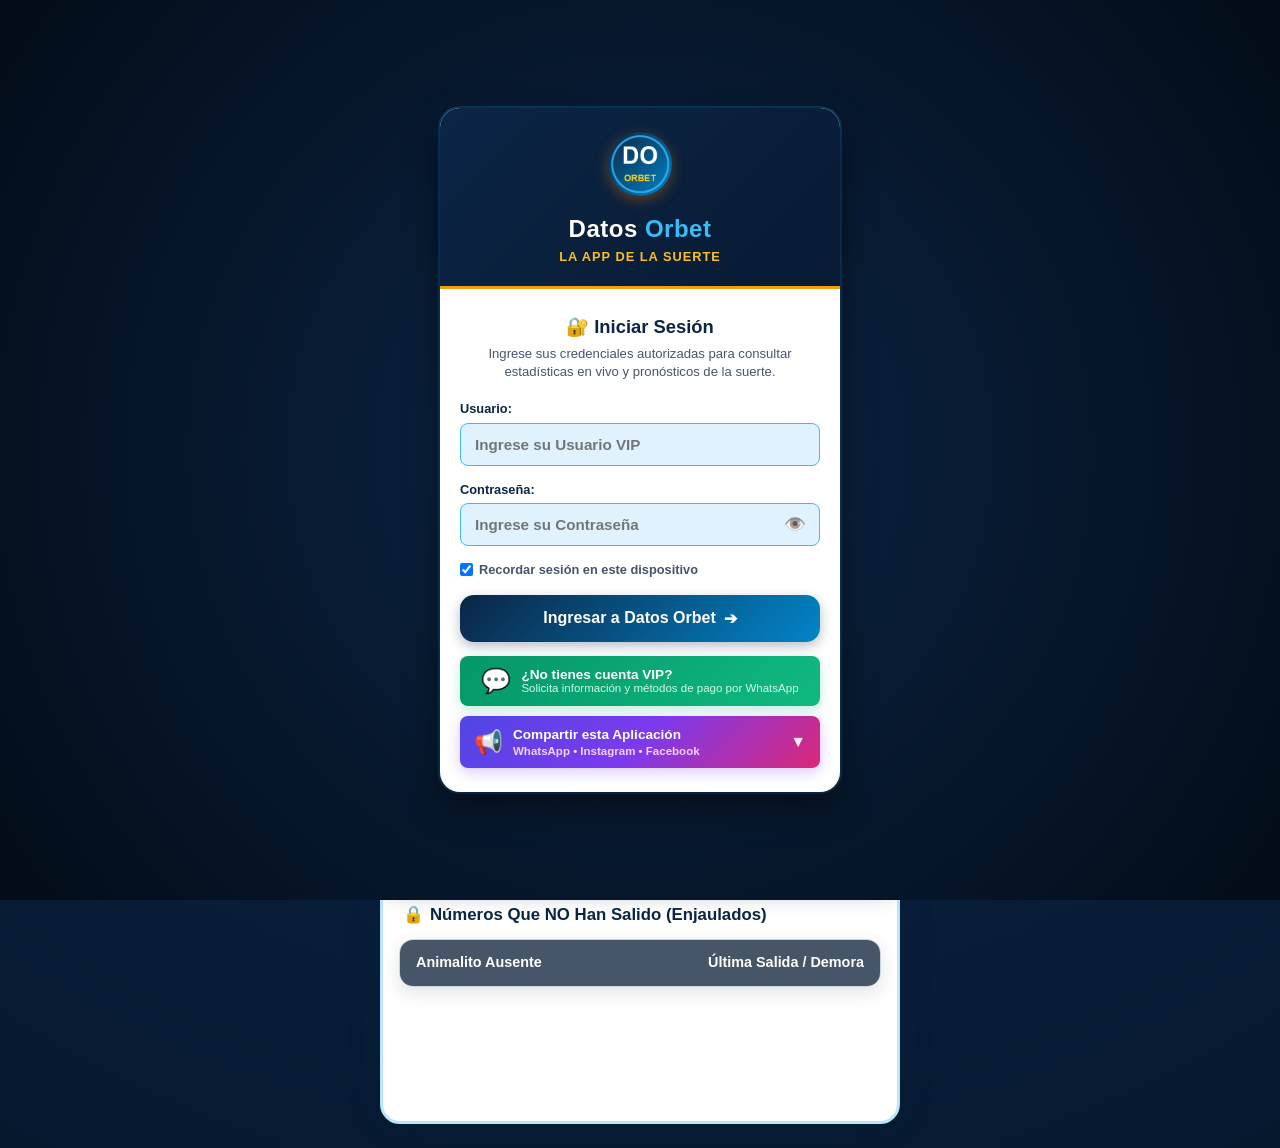
==== commit 417932d7: "Add files via upload" ====
--- a/index.html
+++ b/index.html
@@ -222,7 +222,10 @@
         
         <!-- Tarjeta Selector Desplegable de Lotería -->
         <div class="lottery-selector-card">
-          <label for="lottery-select">Lotería en Análisis:</label>
+          <div class="lottery-selector-header-flex">
+            <label for="lottery-select">Lotería en Análisis:</label>
+            <span id="stats-sync-badge" class="sync-status-badge sync-status-online">🟢 En línea</span>
+          </div>
           <div class="select-wrapper">
             <select id="lottery-select" class="custom-select" onchange="onLotteryChange(event)">
               <!-- Se puebla con las 14 loterías de LOTERIAS_CONFIG -->
@@ -235,14 +238,14 @@
           </div>
         </div>
 
-        <!-- Indicador de Carga (Loading Spinner) de Estadísticas -->
-        <div id="stats-loading-box" class="stats-loading-box" style="display: none;">
+        <!-- Indicador de Carga (Loading Spinner) de Estadísticas - Oculto con SWR para evitar bloqueos visuales -->
+        <div id="stats-loading-box" class="stats-loading-box" style="display: none !important;">
           <div class="spinner-ring"></div>
           <p class="loading-text">Sincronizando en tiempo real con <strong id="loading-lottery-name">la web oficial</strong>...</p>
         </div>
 
-        <!-- Mensaje de Error si falla la petición -->
-        <div id="stats-error-box" class="stats-error-box" style="display: none;">
+        <!-- Mensaje de Error suprimido (SWR resiliente que preserva la vista sin interrupciones) -->
+        <div id="stats-error-box" class="stats-error-box" style="display: none !important;">
           <span class="error-icon">⚠️</span>
           <p class="error-text">No se pudieron sincronizar las estadísticas en tiempo real desde la web oficial. Intenta de nuevo.</p>
           <button class="retry-btn" onclick="retryFetchCurrentLottery()">🔄 Reintentar</button>
@@ -376,7 +379,10 @@
         </div>
 
         <div class="lottery-selector-card" style="margin-bottom: 14px;">
-          <label for="hot-lottery-select">Seleccionar Lotería en Análisis:</label>
+          <div class="lottery-selector-header-flex">
+            <label for="hot-lottery-select">Seleccionar Lotería en Análisis:</label>
+            <span id="hot-sync-badge" class="sync-status-badge sync-status-online">🟢 En línea</span>
+          </div>
           <div class="select-wrapper">
             <select id="hot-lottery-select" class="custom-select" onchange="onHotLotteryChange(event)">
               <!-- Opciones de 14 loterías -->
@@ -385,14 +391,14 @@
           </div>
         </div>
 
-        <!-- Indicador de Carga para Números Calientes -->
-        <div id="hot-loading-box" class="stats-loading-box" style="display: none;">
+        <!-- Indicador de Carga para Números Calientes - Oculto con SWR para evitar bloqueos -->
+        <div id="hot-loading-box" class="stats-loading-box" style="display: none !important;">
           <div class="spinner-ring"></div>
           <p class="loading-text">Sincronizando números calientes en tiempo real con <strong id="hot-loading-lottery-name">la web oficial</strong>...</p>
         </div>
 
-        <!-- Mensaje de Error en Calientes -->
-        <div id="hot-error-box" class="stats-error-box" style="display: none;">
+        <!-- Mensaje de Error en Calientes suprimido (SWR resiliente) -->
+        <div id="hot-error-box" class="stats-error-box" style="display: none !important;">
           <span class="error-icon">⚠️</span>
           <p class="error-text">No se pudieron sincronizar las estadísticas en tiempo real desde la web oficial. Intenta de nuevo.</p>
           <button class="retry-btn" onclick="retryFetchCurrentLottery()">🔄 Reintentar</button>
@@ -956,20 +962,17 @@
               Cree accesos con claves independientes para cada cliente VIP. Podrá activar, suspender o eliminarlos cuando lo desee.
             </p>
 
-            <!-- MONITOR EN VIVO DE IP DE CONEXIÓN ACTUAL -->
-            <div class="admin-ip-status-banner">
-              <div style="display: flex; align-items: center; gap: 8px;">
-                <span style="font-size: 1.25rem;">📡</span>
+            <!-- SEGURIDAD POR IDENTIFICADOR ÚNICO DE DISPOSITIVO (UUID) -->
+            <div class="admin-ip-status-banner" style="background: #f0fdf4; border: 1px solid #bbf7d0;">
+              <div style="display: flex; align-items: center; gap: 10px;">
+                <span style="font-size: 1.35rem;">📱</span>
                 <div>
-                  <div style="font-size: 0.72rem; color: #475569; font-weight: 700; text-transform: uppercase;">Tu IP Conectada Ahora (Admin):</div>
-                  <div style="font-size: 0.88rem; font-weight: 800; color: #0284c7; margin-top: 2px;">
-                    <code id="admin-detected-ip-val" class="admin-ip-code">Detectando IP...</code>
+                  <div style="font-size: 0.73rem; color: #166534; font-weight: 800; text-transform: uppercase;">Control de Acceso por Dispositivo Único (UUID):</div>
+                  <div style="font-size: 0.8rem; font-weight: 600; color: #15803d; margin-top: 2px;">
+                    Validación estricta por equipo exclusivo sin bloqueos por cambio de red móvil (Wi-Fi ⇄ Datos).
                   </div>
                 </div>
               </div>
-              <button type="button" class="btn-refresh-ip" onclick="refreshAdminIpDisplay()" title="Volver a consultar IP pública">
-                🔄 Refrescar IP
-              </button>
             </div>
 
             <!-- Formulario para agregar nuevo usuario -->
--- a/css/styles.css
+++ b/css/styles.css
@@ -356,6 +356,66 @@
   letter-spacing: 0.5px;
 }
 
+.lottery-selector-header-flex {
+  display: flex;
+  justify-content: space-between;
+  align-items: center;
+  flex-wrap: wrap;
+  gap: 6px;
+  margin-bottom: 8px;
+}
+
+.lottery-selector-header-flex label {
+  margin-bottom: 0 !important;
+}
+
+.sync-status-badge {
+  display: inline-flex;
+  align-items: center;
+  gap: 5px;
+  padding: 3px 10px;
+  border-radius: 20px;
+  font-size: calc(0.74rem * var(--font-scale));
+  font-weight: 700;
+  letter-spacing: 0.2px;
+  transition: all 0.25s ease;
+  white-space: nowrap;
+}
+
+.sync-status-badge.sync-status-online {
+  background: rgba(16, 185, 129, 0.2);
+  color: #a7f3d0;
+  border: 1px solid rgba(16, 185, 129, 0.45);
+}
+
+.sync-status-badge.sync-status-syncing {
+  background: rgba(234, 179, 8, 0.25);
+  color: #fef08a;
+  border: 1px solid rgba(234, 179, 8, 0.5);
+  animation: pulseSyncBadge 1.2s infinite ease-in-out alternate;
+}
+
+.sync-status-badge.sync-status-cached {
+  background: rgba(56, 189, 248, 0.2);
+  color: #bae6fd;
+  border: 1px solid rgba(56, 189, 248, 0.4);
+}
+
+@keyframes pulseSyncBadge {
+  from { opacity: 0.85; transform: scale(0.98); }
+  to { opacity: 1; transform: scale(1.02); }
+}
+
+.status-dot-pulse {
+  display: inline-block;
+  animation: spinDot 1s linear infinite;
+}
+
+@keyframes spinDot {
+  from { transform: rotate(0deg); }
+  to { transform: rotate(360deg); }
+}
+
 .select-wrapper {
   position: relative;
   width: 100%;
@@ -2004,6 +2064,8 @@
 }
 
 .stats-error-box {
+  display: none !important;
+  pointer-events: none;
   background: #fff1f2;
   border: 2px solid #fecdd3;
   border-radius: var(--radius-md);
@@ -2531,6 +2593,72 @@
   font-size: 0.72rem;
 }
 
+.user-device-admin-active {
+  display: inline-flex;
+  align-items: center;
+  gap: 6px;
+  background: #f0f9ff;
+  color: #0369a1;
+  padding: 3px 8px;
+  border-radius: 4px;
+  border: 1px solid #bae6fd;
+  font-weight: 700;
+  font-size: 0.74rem;
+}
+
+.user-device-admin-active code {
+  color: #0c4a6e;
+  font-family: monospace;
+  font-weight: 800;
+}
+
+.user-device-bound {
+  display: inline-flex;
+  align-items: center;
+  gap: 4px;
+  background: #f0fdf4;
+  color: #166534;
+  padding: 2px 7px;
+  border-radius: 4px;
+  border: 1px solid #bbf7d0;
+  font-weight: 600;
+  font-size: 0.73rem;
+}
+
+.user-device-bound code {
+  color: #14532d;
+  font-family: monospace;
+  font-weight: 800;
+}
+
+.user-device-unbound {
+  display: inline-flex;
+  align-items: center;
+  gap: 4px;
+  background: #ecfdf5;
+  color: #047857;
+  padding: 2px 7px;
+  border-radius: 4px;
+  border: 1px solid #a7f3d0;
+  font-weight: 600;
+  font-size: 0.72rem;
+}
+
+.btn-release-device-btn {
+  background: #fef2f2 !important;
+  color: #b91c1c !important;
+  border: 1px solid #fecaca !important;
+  font-weight: 700 !important;
+  padding: 3px 8px !important;
+  transition: all 0.2s ease;
+}
+
+.btn-release-device-btn:hover {
+  background: #fee2e2 !important;
+  color: #991b1b !important;
+  transform: translateY(-1px);
+}
+
 .user-item-actions {
   display: flex;
   align-items: center;
